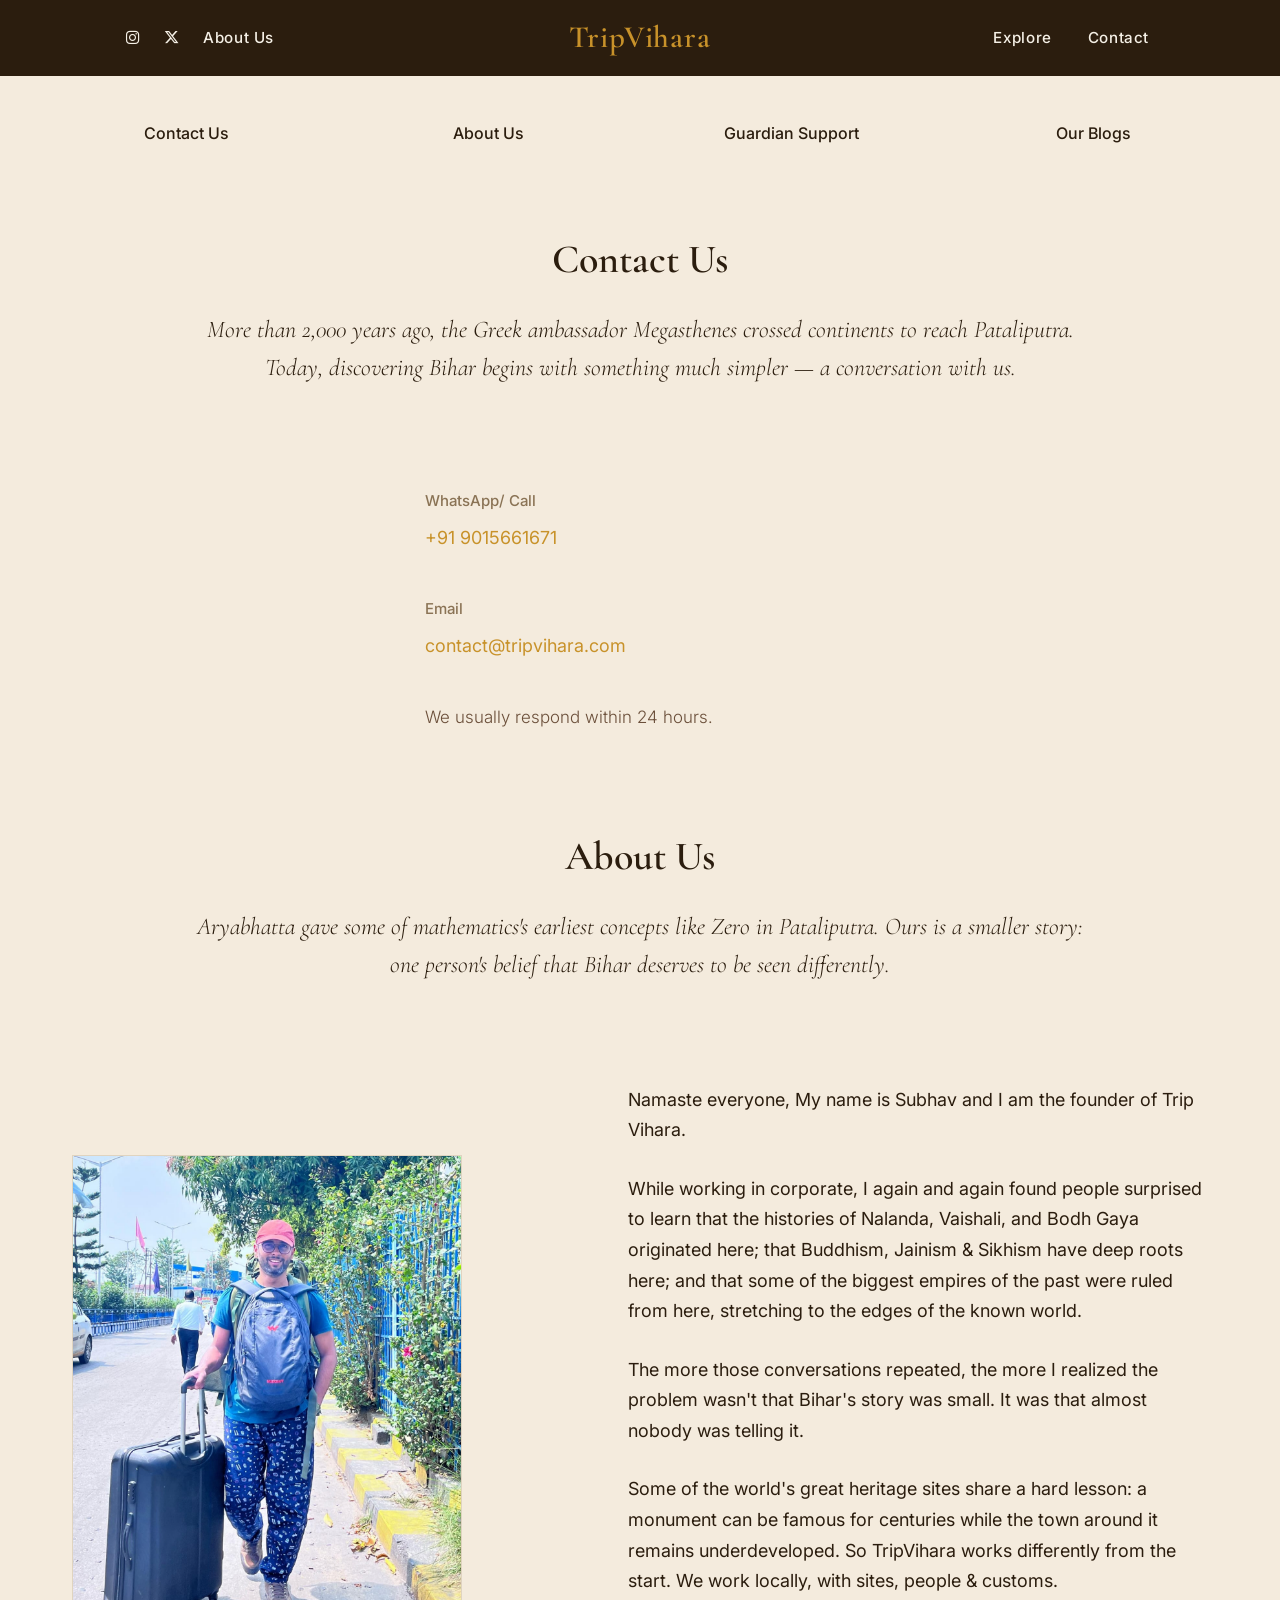
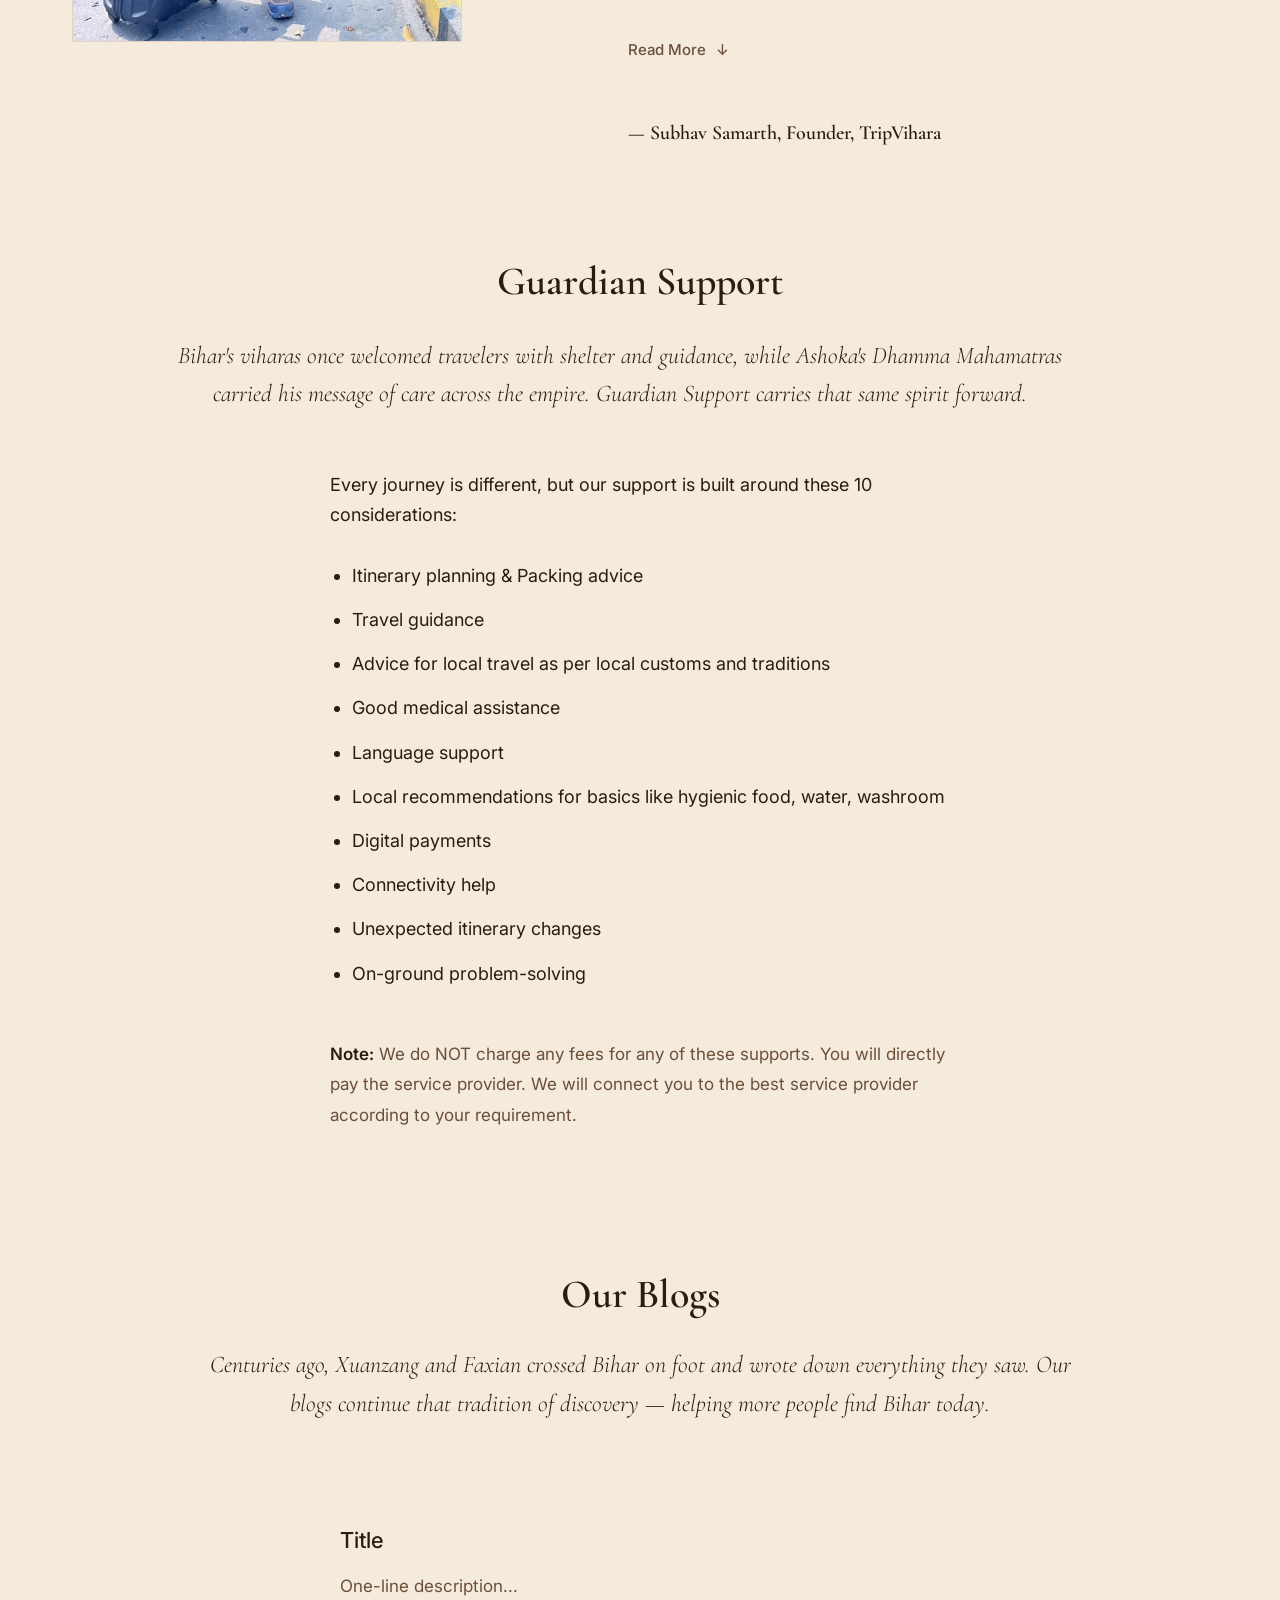
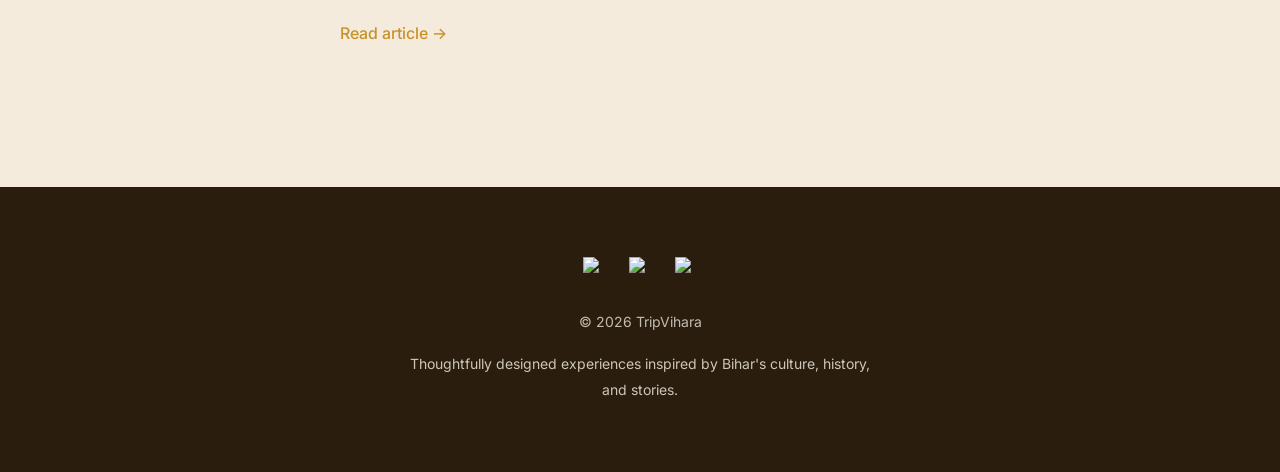
==== Contact.html @ ecce495e "Update Contact.html added read more button" ====
<!DOCTYPE html>
<html lang="en">

<head>
    <meta charset="UTF-8" />
    <meta name="viewport" content="width=device-width, initial-scale=1.0" />
    <title>TRIP_VIHARA</title>

    <!-- ===== FONTS ===== -->
    <link rel="preconnect" href="https://fonts.googleapis.com" />
    <link rel="preconnect" href="https://fonts.gstatic.com" crossorigin />
    <link
        href="https://fonts.googleapis.com/css2?family=Cormorant+Garamond:ital,wght@0,300;0,400;0,600;1,300;1,400&family=Jost:wght@300;400;500;600&display=swap"
        rel="stylesheet" />
    <link
        href="https://fonts.googleapis.com/css2?family=Cormorant+Garamond:ital,wght@0,300;0,400;0,600;1,300;1,400&family=Inter:wght@400;500&display=swap"
        rel="stylesheet" />
    <link rel="stylesheet" href="https://cdnjs.cloudflare.com/ajax/libs/font-awesome/6.5.1/css/all.min.css">
    <link rel="stylesheet" href="css/contact.css">
</head>

<body>

    <!-- =============================================
       NAVBAR
       ============================================= -->
    <nav class="navbar" role="navigation" aria-label="Main navigation">
        <div class="nav-left">
            <a href="https://www.instagram.com/tripvihara?utm_source=qr&stkn=NHJ6aTQzYW5tNmN5" aria-label="Instagram" class="nav-link icon-link">
                <i class="fa-brands fa-instagram"></i>
            </a>
            <a href="https://x.com/TripVihara" aria-label="X (Twitter)" class="nav-link icon-link">
                <i class="fa-brands fa-x-twitter"></i>
            </a>
            <a href="#about" class="nav-link">About Us</a>
        </div>
        <ul class="nav-links" id="navLinks">

            <li><a href="explore.html">Explore</a></li>

            <li><a href="Contact.html">Contact</a></li>

            <!-- Mobile only -->
            <li class="mobile-only">
                <a href="#about">About Us</a>
            </li>

            <li class="mobile-only">
                <a href="https://www.instagram.com/tripvihara?utm_source=qr&stkn=NHJ6aTQzYW5tNmN5" target="_blank">
                    <i class="fa-brands fa-instagram"></i>
                </a>
            </li>

            <li class="mobile-only">
                <a href="https://x.com/TripVihara" target="_blank">
                    <i class="fa-brands fa-x-twitter"></i>
                </a>
            </li>

        </ul>


        <a href="/" class="brand" aria-label="Home">

            <span class="brand-name">
                Trip<span>Vihara</span>
            </span>
        </a>


        


        <div class="hamburger" id="hamburger" aria-label="Toggle menu" role="button" tabindex="0">
            <span></span>
            <span></span>
            <span></span>
        </div>
    </nav>

    <!-- =============================================
     CONTACT SECTION
============================================= -->
    <section class="contact-navigation">

    <div class="contact-navigation-item">
        Contact Us
    </div>

    <div class="contact-navigation-item">
        About Us
    </div>

    <div class="contact-navigation-item">
        Guardian Support
    </div>

    <div class="contact-navigation-item">
        Our Blogs
    </div>

    </section>
    <section class="contact-section">

        <!-- Heading -->
        <div class="contact-header">
            
            <h1 class="contact-title">
                Contact Us
            </h1>

            <p class="contact-intro">
                More than 2,000 years ago, the Greek ambassador Megasthenes crossed continents to reach Pataliputra.
                Today, discovering Bihar begins with something much simpler — a conversation with us.
            </p>

        </div>

        <!-- Two Column Layout -->
        <div class="contact-container">

            <!-- Left Column -->
            <div class="contact-details">

                <p>
                    <span>WhatsApp/ Call</span>
                    <a href="https://wa.me/919015661671">
                        +91 9015661671
                    </a>
                </p>

                <p>
                    <span>Email</span>
                    <a href="mailto:contact@tripvihara.com">
                        contact@tripvihara.com
                    </a>
                </p>

                <p class="contact-response">
                    We usually respond within 24 hours.
                </p>

            </div>

            <!-- Right Column -->

        </div>

    </section>
    <section class="about-section" id="about">

        <!-- Header (same style as Contact Us) -->
        <div class="about-header">

            <h2 class="about-title">
                About Us
            </h2>

            <p class="about-intro">
                Aryabhatta gave some of mathematics's earliest concepts like Zero in
                Pataliputra. Ours is a smaller story: one person's belief that Bihar
                deserves to be seen differently.
            </p>

        </div>

        <!-- Two-column layout -->
        <div class="about-container">

            <!-- Left Column -->
            <div class="about-image">

                <img src="images/founder.jpeg" alt="Subhav Samarth, Founder of TripVihara">

            </div>

            <!-- Right Column -->
            <div class="about-content">

                <div class="about-note">
                    <div class="about-preview">
                        <p>
                            Namaste everyone, My name is Subhav and I am the founder of Trip Vihara.
                        </p>
    
                        <p>
                            While working in corporate, I again and again found people surprised to learn that the histories of Nalanda, Vaishali, and Bodh Gaya originated here; that Buddhism, 
                            Jainism & Sikhism have deep roots here; and that some of the biggest empires of the past were ruled from here, stretching to the edges of the known world.
                        </p>
    
                        <p>
                            The more those conversations repeated, the more I realized the problem wasn't that Bihar's story was small. It was that almost nobody was telling it.
                        </p>
    
                        <p>
                            Some of the world's great heritage sites share a hard lesson: a monument can be famous for centuries while the town around it remains underdeveloped. So TripVihara works 
                            differently from the start. We work locally, with sites, people & customs.
                        </p>
                     </div>
                    
                    <div class="about-more">
                        <p>
                            We believe tourism should leave Bihar better than it found
                            it — supporting local people whenever practical, respecting
                            the communities that welcome us, and helping visitors
                            understand Bihar rather than simply passing through it.
                        </p>
    
                        <p>
                            Bihar receives high number of tourists, especially from East
                            Asian nations. Our aim is to develop the tourism ecosystem
                            of Bihar in the best possible way, so that better memories
                            for visitors as well as locals are created here. Needless to
                            say, we thrive to provide best services possible.
                        </p>
    
                        <p>
                            We're still a young company, and we won't get everything
                            right from day one. But these principles will guide every
                            journey we design.
                        </p>
                    </div>

                    <button class="read-more-btn" id="readMoreBtn">
                        Read More <span>↓</span>
                    </button>

                </div>

                <p class="about-signature">
                    — Subhav Samarth, Founder, TripVihara
                </p>

            </div>

        </div>

    </section>
    <section class="guardian-section" id="guardian">

        <div class="guardian-container">

            <h2 class="guardian-title">
                Guardian Support
            </h2>

            <p class="guardian-intro">
                Bihar's viharas once welcomed travelers with shelter and guidance,
                while Ashoka's Dhamma Mahamatras carried his message of care across
                the empire. Guardian Support carries that same spirit forward.
            </p>

            <p class="guardian-subtitle">
                Every journey is different, but our support is built around these
                10 considerations:
            </p>

            <ul class="guardian-list">

                <li>Itinerary planning &amp; Packing advice</li>

                <li>Travel guidance</li>

                <li>Advice for local travel as per local customs and traditions</li>

                <li>Good medical assistance</li>

                <li>Language support</li>

                <li>Local recommendations for basics like hygienic food, water, washroom</li>

                <li>Digital payments</li>

                <li>Connectivity help</li>

                <li>Unexpected itinerary changes</li>

                <li>On-ground problem-solving</li>

            </ul>

            <p class="guardian-note">
                <strong>Note:</strong> We do NOT charge any fees for any of these
                supports. You will directly pay the service provider. We will
                connect you to the best service provider according to your
                requirement.
            </p>

        </div>

    </section>
    <section class="blogs-section">

        <div class="blogs-header">

            <h2 class="blogs-title">
                Our Blogs
            </h2>

            <p class="blogs-intro">
                Centuries ago, Xuanzang and Faxian crossed Bihar on foot and wrote down everything they saw. Our blogs
                continue that tradition of discovery — helping more people find Bihar today.
            </p>

        </div>

        <div class="blogs-container">

            <article class="blog-item">

                <h3 class="blog-heading">
                    Title
                </h3>

                <p class="blog-description">
                    One-line description...
                </p>

                <a href="#" class="blog-link">
                    Read article →
                </a>

            </article>

        </div>

    </section>
    <!-- =============================================
       FOOTER
       ============================================= -->
    <footer class="footer">

        <div class="footer-socials">

            <!-- Add only the social icons that are actually live -->
            <a href="https://www.instagram.com/tripvihara?utm_source=qr&stkn=NHJ6aTQzYW5tNmN5"><img src="instagram.svg" alt="Instagram"></a>

            <a href="#"><img src="youtube.svg" alt="YouTube"></a>

            <a href="#"><img src="facebook.svg" alt="Facebook"></a>

        </div>

        <p class="footer-copy">
            © 2026 TripVihara
        </p>

        <p class="footer-tagline">
            Thoughtfully designed experiences inspired by Bihar's culture,
            history, and stories.
        </p>

    </footer>


    <!-- =============================================
       JAVASCRIPT — Mobile nav toggle
       ============================================= -->
    <script src="js/contact.js"></script>
</body>

</html>
---- css/contact.css ----
:root {
    --black: #F4EBDD;
    --dark: #F4EBDD;
    --mid-dark: #1e1e1e;
    --warm-white: #f5f0ea;
    --cream: #ede8df;
    --gold: #c9a84c;
    --gold-light: #e0c070;
    --text-muted: #9a9a8a;
    --nav-height: 72px;

    --font-display: 'Cormorant Garamond', Georgia, serif;
    --font-body: 'Jost', sans-serif;
}

/* =============================================
       RESET & BASE
       ============================================= */
*,
*::before,
*::after {
    box-sizing: border-box;
    margin: 0;
    padding: 0;
}

html {
    scroll-behavior: smooth;
}

body {
    background: #F4EBDD;
    color: var(--warm-white);
    font-family: var(--font-body);
    font-weight: 300;
    line-height: 1.6;
    overflow-x: hidden;
}

img {
    display: block;
    width: 100%;
    object-fit: cover;
}

a {
    text-decoration: none;
    color: inherit;
}

/* =============================================
       NAVBAR
       ============================================= */
/* To change the brand name → edit the <span class="brand-name"> in HTML below */
.navbar {
    position: sticky;
    top: 0;

    right: 0;
    z-index: 1000;
    height: 76px;
    background: #2B1D0E;



    display: flex;
    align-items: center;
    justify-content: flex-end;
    padding: 0 48px;

}

/* ── Logo / Brand ─────────────────────────── */
.brand {
    position: absolute;

    left: 50%;
    top: 50%;

    transform: translate(-50%, -50%);

    display: flex;
    align-items: center;

    margin: 0;
    padding: 0;
}


/* ✏️  CHANGE WEBSITE NAME — edit text inside <span class="brand-name"> */
.brand-name {
    font-family: 'Cormorant Garamond', serif;
    font-size: 31px !important;
    font-weight: 600;
    letter-spacing: 0.03em;
    color: #C8922A;
}



/* ── Nav Links ────────────────────────────── */
.nav-links {
    list-style: none;
    display: flex;
    gap: 36px;
    position: absolute;
    right: 131px;
}

.nav-links a {
    font-family: Inter, sans-serif;
    font-size: 0.95rem;
    font-weight: 500;
    letter-spacing: 0.04em;

    color: #F5F0E6;
    position: relative;
    padding-bottom: 4px;
    transition: color 0.2s ease;
}

.nav-left {
    position: absolute;
    left: 126px;
    display: flex;
    align-items: center;
    gap: 24px;
}

.mobile-only {
    display: none;
}

.nav-left .nav-link {
    font-family: Inter, sans-serif;
    font-size: 0.95rem;
    font-weight: 500;
    letter-spacing: 0.04em;
    color: #F5F0E6;
    transition: color 0.2s ease;
}

.nav-left .nav-link:hover {
    color: #C8922A;
}



.nav-links a:hover,
.nav-links a.active {
    color: #C8922A;
}



/* ── Mobile hamburger ─────────────────────── */
.hamburger {
    display: none;
    flex-direction: column;
    gap: 5px;
    cursor: pointer;
    padding: 4px;
}

.hamburger span {
    display: block;
    width: 24px;
    height: 1.5px;
    background: #F5F0E6;
    transition: all 0.3s;
}

/* =========================================
   CONTACT SECTION
========================================= */
.contact-navigation {
    width: 100%;
    padding: 45px 50px 20px;

    display: grid;
    grid-template-columns: repeat(4, 1fr);
    gap: 30px;

    text-align: center;
}

.contact-navigation-item {
    font-family: Inter, sans-serif;
    font-size: 16px;
    font-weight: 500;
    color: #2B1D0E;
}

.contact-section {
    background: #F4EBDD;
    padding: 68px 0 140px;
}

.contact-header {
    max-width: 980px;
    margin: 0 auto 100px;
    padding: 0 40px;
    text-align: center;
}

.contact-title {

    font-family: "Cormorant Garamond", serif;

    font-size: 40px;

    font-weight: 600;

    color: #2B1D0E;

    margin-bottom: 28px;

    line-height: 1.2;
}

.contact-intro {

    font-family: "Cormorant Garamond", serif;

    font-style: italic;

    font-size: 24px;

    line-height: 1.6;

    color: #2B1D0E;

    max-width: 900px;

    margin: 0 auto;
}

.contact-container {
    width: 100%;
    max-width: 1280px;
    margin: 0 auto;
    padding: 0 72px;
    display: flex;
    justify-content: center;
    gap: 120px;
    align-items: start;
}

/* ---------- Label ---------- */

.contact-label {
    font-family: Inter, sans-serif;
    font-size: 13px;
    letter-spacing: .16em;
    text-transform: uppercase;
    color: #C8922A;
    margin-bottom: 26px;
}

/* ---------- Heading ---------- */

.contact-heading {

    font-family: "Cormorant Garamond", serif;

    font-size: 58px;

    line-height: 1.16;

    font-weight: 600;

    color: #2B1D0E;

    max-width: 820px;

    margin-bottom: 70px;
}

/* ---------- Contact Details ---------- */

.contact-details {

    max-width: 430px;
    width: 100%;


}

.contact-details p {

    font-family: Inter, sans-serif;

    font-size: 17px;

    line-height: 1.8;

    color: #6B4F3A;

    margin-bottom: 40px;
}

.contact-details a {

    font-family: Inter, sans-serif;

    font-size: 18px;

    font-weight: 400;

    color: #C8922A;

    text-decoration: none;

    transition: .25s;
}

.contact-details a:hover {

    opacity: .75;
}

.contact-details span {

    display: block;
    font-family: Inter, sans-serif;

    font-size: 15px;

    font-weight: 500;

    color: #8a7355;
    ;

    margin-bottom: 8px;
}

.contact-response {

    color: #8a7355;
    font-family: Inter, sans-serif;
    font-size: 14px;
    margin-top: 0;
}

/* ---------- Form ---------- */

.contact-form {

    width: 100%;

    display: flex;

    flex-direction: column;

    gap: 28px;
}

.contact-form label {

    display: block;

    margin-bottom: 10px;

    font-family: Inter, sans-serif;

    font-size: 15px;

    font-weight: 500;

    color: #8A7355;
}

.contact-form input {

    width: 100%;

    height: 56px;

    background: transparent;

    border: none;

    border-bottom: 1px solid #E0D4C0;

    padding: 16px 0;

    outline: none;

    border-radius: 0;

    font-family: Inter, sans-serif;

    font-size: 17px;

    font-weight: 400;

    color: #2B1D0E;

    transition: border-color .25s;
}

.contact-form textarea {

    width: 100%;

    min-height: 140px;

    background: transparent;

    border: none;

    border-bottom: 1px solid #E0D4C0;

    padding: 16px 0;

    resize: vertical;

    outline: none;

    border-radius: 0;

    font-family: Inter, sans-serif;

    font-size: 17px;

    font-weight: 400;

    color: #2B1D0E;

    transition: border-color .25s;
}

.contact-form input::placeholder,
.contact-form textarea::placeholder {

    color: #b3a08b;

}

.contact-form input:focus,
.contact-form textarea:focus {

    border-bottom-color: #C8922A;
    box-shadow: none;
}

/* ---------- Button ---------- */

.contact-form button {

    align-self: flex-start;

    margin-top: 20px;

    background: #C8922A;

    color: #F5F0E6;

    border: none;
    border-radius: 0;

    padding: 18px 52px;
    font-weight: 500;

    font-size: 17px;

    font-family: Inter, sans-serif;

    cursor: pointer;

    transition: background .25s ease;
}

.contact-form button:hover {

    background: #B8831F;
}

/* =============================================
   ABOUT SECTION
============================================= */

.about-section {
    background: #F4EBDD;
    padding: 0px 0 140px;
    margin-top: -81px;
}

.about-container {

    max-width: 1280px;

    margin: 0 auto;

    padding: 0 72px;

    display: flex;



    gap: 80px;

    align-items: flex-start;
}

/* ---------- Founder Image ---------- */

.about-image {

    width: 82% !important;
    transform: translateY(70px);
}

.about-header {

    max-width: 980px;

    margin: 0 auto 100px;

    padding: 0 40px;

    text-align: center;
}

.about-title {

    font-family: "Cormorant Garamond", serif;

    font-size: 40px;

    font-weight: 600;

    color: #2B1D0E;

    margin-bottom: 28px;

    line-height: 1.2;
}

.about-intro {

    font-family: "Cormorant Garamond", serif;

    font-style: italic;

    font-size: 24px;

    line-height: 1.6;

    color: #2B1D0E;

    max-width: 900px;

    margin: 0 auto;
}

.about-image img {

    width: 82%;

    aspect-ratio: 4/5;

    object-fit: cover;

    display: block;

    border: 1px solid #E0D4C0;
}

/* ---------- Content ---------- */

.about-content {

    width: 100%;
}

.about-more {
    display: none;
}

.about-more.show {
    display: block;
}

.read-more-btn {
    background: none;
    border: none;
    padding: 10px 0;
    margin-top: 5px;

    font-family: Inter, sans-serif;
    font-size: 15px;
    font-weight: 500;
    color: #6B4F3A;

    cursor: pointer;
}

.read-more-btn span {
    display: inline-block;
    margin-left: 6px;
    transition: transform 0.3s ease;
}

.read-more-btn.active span {
    transform: rotate(180deg);
}

/* Quote */

.about-quote {

    font-family: "Cormorant Garamond", serif;

    font-style: italic;

    font-size: 24px;

    line-height: 1.6;

    color: #2B1D0E;

    margin-bottom: 48px;

    max-width: 760px;
}

/* Body */

.about-note {

    font-family: Inter, sans-serif;

    font-size: 18px;

    font-weight: 400;

    line-height: 1.7;

    color: #2B1D0E;

    max-width: 680px;

    margin-bottom: 48px;
}

.about-note p {

    margin-bottom: 28px;
}

/* Signature */

.about-signature {

    font-family: "Cormorant Garamond", serif;

    font-size: 20px;

    font-weight: 600;

    color: #2B1D0E;
}

/* =============================================
   GUARDIAN SUPPORT
============================================= */

.guardian-section {

    background: #F4EBDD;

    padding: 45px 0 140px;
    margin-top: -77px;
}

.guardian-container {

    max-width: 680px;

    margin: 0 auto;

    padding: 0 40px;
}

/* Heading */

.guardian-title {

    font-family: "Cormorant Garamond", serif;

    font-size: 40px;

    font-weight: 600;

    line-height: 1.2;

    color: #2B1D0E;

    text-align: center;

    margin-bottom: 32px;
}

/* Intro Quote */

.guardian-intro {

    font-family: "Cormorant Garamond", serif;

    font-style: italic;

    font-size: 24px;

    line-height: 1.6;

    color: #2B1D0E;

    text-align: center;

    margin-bottom: 56px;
    max-width: 900px;
    width: calc(100% + 320px);
    margin-left: -160px;
}

/* Intro to List */

.guardian-subtitle {

    font-family: Inter, sans-serif;

    font-size: 18px;

    font-weight: 400;

    line-height: 1.7;

    color: #2B1D0E;

    margin-bottom: 28px;
}

/* Bullet List */

.guardian-list {

    padding-left: 22px;

    margin-bottom: 48px;
}

.guardian-list li {

    font-family: Inter, sans-serif;

    font-size: 18px;

    font-weight: 400;

    line-height: 1.9;

    color: #2B1D0E;

    margin-bottom: 10px;
}

/* Note */

.guardian-note {

    font-family: Inter, sans-serif;

    font-size: 17px;

    font-weight: 400;

    line-height: 1.8;

    color: #6B4F3A;
}

.guardian-note strong {

    color: #2B1D0E;

    font-weight: 600;
}

/* =============================================
       HERO SECTION
       ============================================= */
/* ── HERO SLIDESHOW ─────────────────────── */

/* Full-screen wrapper */
.hero {
    position: relative;
    width: 100%;
    height: 100vh;
    min-height: 600px;
    overflow: hidden;
}

/* Each slide stacks and fades */
/* ✏️ TO CHANGE A SLIDE IMAGE → update style="background-image:url()" on .slide-bg in HTML */
.slide {
    position: absolute;
    inset: 0;
    opacity: 1;
}

.slide.active {
    opacity: 1;
    pointer-events: auto;
}

/* Background image layer with cinematic zoom */
.slide-bg {
    position: absolute;
    inset: 0;
    background-size: cover;
    background-position: center 40%;
    transform: scale(1);
    transition: transform 6s ease-out;
}

.slide.active .slide-bg {
    transform: scale(1);
}

/* Same two overlays as original .hero::before / .hero::after */
.slide-overlay-r {
    display: none;
}

.slide-overlay-b {
    display: none;
}

/* Content block — same position & size as original .hero-content */
.slide-content {
    position: absolute;


    top: 7%;
    left: 72px;

    bottom: auto;

    max-width: 700px;

    padding: 0;

    z-index: 3;
    opacity: 0;
    transform: translateY(20px);
    transition: opacity 0.8s ease 0.5s, transform 0.8s ease 0.5s;
}

.slide.active .slide-content {
    opacity: 1;
    transform: translateY(0);
}

/* ✏️ TO CHANGE EYEBROW → edit <p class="slide-eyebrow"> in each slide */
.slide-eyebrow {
    font-family: var(--font-body);
    font-size: 0.72rem;
    font-weight: 500;
    letter-spacing: 0.25em;
    text-transform: uppercase;
    color: var(--gold);
    margin-bottom: 14px;
}


/* ✏️ TO CHANGE TITLE → edit <h1 class="slide-title"> in each slide */
.slide-title {
    font-family: var(--font-display);
    font-size: clamp(3.5rem, 7vw, 6rem);
    font-weight: 300;
    line-height: 1.0;
    letter-spacing: 0.01em;
    color: var(--warm-white);
    margin-bottom: 20px;
}

/* ✏️ TO CHANGE DESCRIPTION → edit <p class="slide-desc"> in each slide */
.slide-desc {
    font-size: 0.98rem;
    font-weight: 300;
    line-height: 1.75;
    color: rgba(245, 240, 234, 0.82);
    max-width: 460px;
    margin-bottom: 36px;
}

.hero-quote {
    margin-bottom: 25px;
    max-width: 520px;
    position: relative;

}



.quote-text {
    font-family: var(--font-display);
    font-size: clamp(2rem, 4vw, 3.2rem);
    font-weight: 400;
    line-height: 1;
    color: #F5EFE6;
    margin: 0;
    position: relative;
    top: -50px;
    margin-left: 40px;
}

.quote-highlight {
    color: var(--gold);
}


.dropdown {
    display: none;
}

.claim-section {
    background: #F4EBDD;
    padding-top: 120px;
    padding: 120px 24px 90px;
}

.claim-container {
    max-width: 700px;
    margin: 0 auto;
}

.claim-text {
    font-family: "Cormorant Garamond", serif;
    font-weight: 600;
    animation: fadeUp .8s ease;

    font-size: 38px;

    line-height: 1.35;

    letter-spacing: 0.01em;

    color: #2B1D0E;
}

.story-section {

    background: #F4EBDD;

    padding: 120px 0;

}

.story-heading {

    text-align: center;

    margin-bottom: 100px;

}

.story-heading span {

    font-family: "Cormorant Garamond", serif;

    font-size: 22px;
    letter-spacing: 0.08em;
    text-transform: uppercase;

    font-weight: 600;

    color: #2B1D0E;

}

.story-row {

    max-width: 1280px;

    margin: 0 auto 100px;

    display: flex;

    align-items: center;

    gap: 80px;

    padding: 0 64px;

}

.story-left .story-image {

    flex: 1.85;

}

.story-left .story-content {

    flex: 1;

}

.story-right .story-content {

    flex: 1.5;

}

.story-right .story-image {

    flex: 1;

}

.story-right-large .story-content {

    flex: 2.3;

}

.story-right-large .story-image {

    flex: 1;

}

.story-image img {

    width: 100%;

    aspect-ratio: 4/5;

    object-fit: cover;

    display: block;

}

.story-content h2 {

    font-family: "Cormorant Garamond", serif;

    font-size: 30px;

    font-weight: 600;

    color: #2B1D0E;

    line-height: 1.2;

    margin-bottom: 24px;

}

.story-content p {

    font-family: Inter, sans-serif;

    font-size: 16px;

    font-weight: 400;

    line-height: 1.8;

    color: #6B4F3A;

}

.story-ending {

    text-align: center;

    max-width: 760px;

    margin: 120px auto 0;

    padding: 0 24px;

}

.story-ending h2 {

    font-family: "Cormorant Garamond", serif;

    font-size: 42px;

    font-weight: 600;

    color: #2B1D0E;

    line-height: 1.3;

}



.guardian-container {

    max-width: 700px;

    margin: 0 auto;

}

.guardian-label {

    font-family: Inter, sans-serif;

    font-size: 13px;

    font-weight: 500;

    letter-spacing: 0.14em;

    text-transform: uppercase;

    color: #C8922A;

    margin-bottom: 28px;

}

.guardian-text {

    font-family: Inter, sans-serif;

    font-size: 18px;

    font-weight: 400;

    line-height: 1.7;

    color: #2B1D0E;

    margin-bottom: 28px;

}

.guardian-link {

    display: inline-block;

    font-family: Inter, sans-serif;

    font-size: 15px;

    font-weight: 500;

    color: #C8922A;

    text-decoration: none;

    transition: opacity .25s ease;

}

.guardian-link:hover {

    opacity: .75;

}

/* =============================================
   BLOGS SECTION
============================================= */

.blogs-section {

    background: #F4EBDD;

    padding: 0px 0 140px;
}

/* Header */

.blogs-header {

    max-width: 980px;

    margin: 0 auto 100px;

    padding: 0 40px;

    text-align: center;
}

.blogs-title {

    font-family: "Cormorant Garamond", serif;

    font-size: 40px;

    font-weight: 600;

    line-height: 1.2;

    color: #2B1D0E;

    margin-bottom: 28px;
}

.blogs-intro {

    font-family: "Cormorant Garamond", serif;

    font-style: italic;

    font-size: 24px;

    line-height: 1.6;

    color: #2B1D0E;

    max-width: 900px;

    margin: 0 auto;
}

/* Blog List */

.blogs-container {

    max-width: 680px;

    margin: 0 auto;

    padding: 0 40px;
}

.blog-item {

    padding: 0 0 42px;

    margin-bottom: 42px;

    border-bottom: 1px solid #E0D4C0;
}

.blog-item:last-child {

    margin-bottom: 0;

    border-bottom: none;

    padding-bottom: 0;
}

/* Title */

.blog-heading {

    font-family: Inter, sans-serif;

    font-size: 22px;

    font-weight: 500;

    color: #2B1D0E;

    margin-bottom: 14px;
}

/* Description */

.blog-description {

    font-family: Inter, sans-serif;

    font-size: 17px;

    font-weight: 400;

    line-height: 1.7;

    color: #6B4F3A;

    margin-bottom: 20px;
}

/* Link */

.blog-link {

    font-family: Inter, sans-serif;

    font-size: 16px;

    font-weight: 500;

    color: #C8922A;

    text-decoration: none;

    transition: opacity .25s ease;
}

.blog-link:hover {

    opacity: .75;
}

.heritage-section {

    background: #F4EBDD;

    padding: 120px 64px;

}

.heritage-header {

    max-width: 760px;

    margin: 0 auto 90px;

    text-align: center;

}

.heritage-chapter {

    display: inline-block;

    font-family: "Cormorant Garamond", serif;

    font-size: 22px;

    font-weight: 600;

    letter-spacing: .08em;

    text-transform: uppercase;

    color: #2B1D0E;

    margin-bottom: 28px;

}

.heritage-intro {

    font-family: Inter, sans-serif;

    font-size: 22px;

    font-weight: 400;

    line-height: 1.7;

    color: #2B1D0E;

}

.heritage-grid {

    display: grid;

    grid-template-columns: repeat(2, 1fr);

    gap: 72px 56px;

    max-width: 1280px;

    margin: 0 auto;

}

.heritage-card {

    display: block;

    text-decoration: none;

    color: inherit;

}

.heritage-card img {

    width: 100%;

    aspect-ratio: 4/3;

    object-fit: cover;

    border: 1px solid #E0D4C0;

    display: block;

    transition: transform .35s ease;

}

.heritage-card:hover img {

    transform: scale(1.02);

}

.heritage-content {

    margin-top: 24px;

}

.heritage-content h3 {

    font-family: "Cormorant Garamond", serif;

    font-size: 30px;

    font-weight: 600;

    color: #2B1D0E;

    margin-bottom: 14px;

    line-height: 1.2;

}

.heritage-content p {

    font-family: Inter, sans-serif;

    font-size: 16px;

    font-weight: 400;

    line-height: 1.8;

    color: #6B4F3A;

}

.final-cta {

    background: #F4EBDD;

    padding: 130px 24px;

    display: flex;

    justify-content: center;

    align-items: center;

}

.final-cta-btn {

    display: inline-flex;

    justify-content: center;

    align-items: center;

    background: #C8922A;

    color: #F5F0E6;

    text-decoration: none;

    font-family: Inter, sans-serif;

    font-size: 17px;

    font-weight: 500;

    padding: 19px 48px;

    transition:
        background .25s ease,
        transform .25s ease;

}

.final-cta-btn:hover {

    background: #B8831F;

    transform: translateY(-1px);

}

.footer {

    background: #2B1D0E;

    padding: 70px 24px;

    text-align: center;

}

.footer-socials {

    display: flex;

    justify-content: center;

    align-items: center;

    gap: 24px;

    margin-bottom: 32px;

}

.footer-socials img {

    width: 22px;

    height: 22px;

    transition: opacity .25s ease;

}

.footer-socials a:hover img {

    opacity: .75;

}

.footer-copy {

    font-family: Inter, sans-serif;

    font-size: 14px;

    font-weight: 400;

    color: rgba(245, 240, 230, .75);

    margin-bottom: 18px;

}

.footer-tagline {

    max-width: 460px;

    margin: 0 auto;

    font-family: Inter, sans-serif;

    font-size: 14px;

    font-weight: 400;

    line-height: 1.8;

    color: rgba(245, 240, 230, .80);

}



/* Prev / Next arrows */
.slide-arrow {
    position: absolute;
    top: 50%;
    transform: translateY(-50%);
    z-index: 10;
    width: 48px;
    height: 48px;
    border: 1px solid rgba(201, 168, 76, 0.35);
    background: rgba(13, 13, 13, 0.5);
    backdrop-filter: blur(6px);
    color: var(--warm-white);
    font-size: 1.1rem;
    display: flex;
    align-items: center;
    justify-content: center;
    cursor: pointer;
    transition: background 0.3s, border-color 0.3s, color 0.3s;
    user-select: none;
}

.slide-arrow:hover {
    background: var(--gold);
    border-color: var(--gold);
    color: var(--black);
}

.slide-arrow.prev {
    left: 3vw;
}

.slide-arrow.next {
    right: 3vw;
}

/* Navigation dots */
.slide-dots {
    position: absolute;
    bottom: 28px;
    left: 50%;
    transform: translateX(-50%);
    z-index: 10;
    display: flex;
    align-items: center;
    gap: 10px;
}

.slide-dot {
    width: 28px;
    height: 2px;
    background: rgba(245, 240, 234, 0.3);
    cursor: pointer;
    transition: background 0.3s, width 0.3s;
    border: none;
    padding: 0;
}

.slide-dot.active {
    background: var(--gold);
    width: 44px;
}

.hero-heading {
    font-family: "Cormorant Garamond", serif;
    font-weight: 600;
    font-size: 68px;
    line-height: 1.12;
    letter-spacing: 0.03em;
    color: #F5F0E6;
    text-align: left;
}

.hero-heading span {
    color: #C8922A;
}

/* Mobile adjustments */
@media (max-width: 768px) {
    .hero {
        height: 85vh;
        /* Changes it from 100% height to 65% height */
        min-height: 650px;
    }

    .nav-links {
        padding: 20px 28px;
        gap: 0;
    }

    .nav-links>a {
        padding: 14px 0;
        margin: 0;
        line-height: 1.3;
    }

    .mobile-socials {
        margin-top: 12px;
        gap: 18px;
    }

    .mobile-socials a {
        padding: 6px 0;
        margin: 0;
        line-height: 1;
    }

    .contact-section {
        padding: 80px 24px;
    }

    .contact-header {
        margin: 0 auto 60px;
        padding: 0;
    }

    .contact-links {
        width: 100%;
        padding: 0;
        margin: 0 auto 45px;
        display: grid;
        grid-template-columns: repeat(4, 1fr);
        gap: 0;
        text-align: center;
    }

    .contact-link-item {
        width: 100%;
        text-align: center;
        font-size: 16px;
    }

    .contact-title {
        font-size: 28px;
        margin-bottom: 20px;
    }

    .contact-intro {
        font-size: 19px;
        line-height: 1.6;
        max-width: 100%;
    }

    .contact-container {

        grid-template-columns: 1fr;

        gap: 56px;

        padding: 0;
    }

    .contact-details {

        max-width: 100%;
    }

    .contact-details p {

        margin-bottom: 28px;
    }

    .contact-details span {

        font-size: 14px;
    }

    .contact-details a {

        font-size: 17px;
    }

    .contact-response {

        font-size: 14px;
    }

    .contact-form {

        width: 100%;

        gap: 24px;
    }

    .contact-form label {

        font-size: 14px;

        margin-bottom: 8px;
    }

    .contact-form input {

        height: 54px;

        font-size: 17px;

        padding: 16px 0;
    }

    .contact-form textarea {

        min-height: 140px;

        font-size: 17px;

        padding: 16px 0;
    }

    .contact-form button {

        width: 100%;

        justify-content: center;

        padding: 18px 24px;

        font-size: 16px;
    }

    .about-section {
        padding: 80px 24px;
    }

    .about-container {


        display: flex;

        flex-direction: column;

        gap: 40px;

        align-items: center;

        padding: 0;
    }

    .about-image {
        justify-self: center;

        width: 100%;

        max-width: 420px;

        margin: 0 auto;
        transform: translateY(-20px);
    }

    .about-image img {

        width: 100%;

        aspect-ratio: 4/5;

        object-fit: cover;
    }

    .about-content {

        width: 100%;
        max-width: 680px;
    }

    .about-quote {

        font-size: 19px;

        line-height: 1.6;

        margin-bottom: 32px;

        max-width: 100%;
    }

    .about-note {

        font-size: 17px;

        line-height: 1.7;

        max-width: 100%;

        margin-bottom: 32px;
    }

    .about-note p {

        margin-bottom: 24px;
    }

    .about-signature {

        font-size: 18px;

        line-height: 1.4;
    }

    .guardian-section {

        padding: 80px 24px;
    }

    .guardian-container {

        max-width: 100%;

        padding: 0;
    }

    .guardian-title {

        font-size: 28px;

        margin-bottom: 20px;

        line-height: 1.2;

        text-align: center;
    }

    .guardian-intro {

        font-size: 19px;
        width: 100%;
        margin-left: 0;
        left: 0;
        transform: none;

        line-height: 1.6;

        margin-bottom: 40px;

        max-width: 100%;

        text-align: center;
    }

    .guardian-subtitle {

        font-size: 17px;

        line-height: 1.7;

        margin-bottom: 24px;
    }

    .guardian-list {

        padding-left: 22px;

        margin-bottom: 36px;
    }

    .guardian-list li {

        font-size: 17px;

        line-height: 1.8;

        margin-bottom: 12px;
    }

    .guardian-note {

        font-size: 16px;

        line-height: 1.7;
    }

    .blogs-section {

        padding: 80px 24px;
    }

    .blogs-header {

        margin: 0 auto 60px;

        padding: 0;
    }

    .blogs-title {

        font-size: 28px;

        margin-bottom: 20px;

        line-height: 1.2;

        text-align: center;
    }

    .blogs-intro {

        font-size: 19px;

        line-height: 1.6;

        max-width: 100%;

        text-align: center;
    }

    .blogs-container {

        max-width: 100%;

        padding: 0;
    }

    .blog-item {

        padding-bottom: 32px;

        margin-bottom: 32px;
    }

    .blog-heading {

        font-size: 20px;

        margin-bottom: 12px;
    }

    .blog-description {

        font-size: 16px;

        line-height: 1.7;

        margin-bottom: 18px;
    }

    .blog-link {

        font-size: 15px;
    }


    /* Reposition the hero background image ONLY on mobile */
    .slide-bg {
        background-size: cover;
        background-position: center 38%;
    }

    .slide-title {
        font-size: clamp(2.8rem, 12vw, 4rem);
    }

    .slide-desc {
        font-size: 0.93rem;
    }

    .slide-arrow {
        width: 36px;
        height: 36px;
        font-size: 0.9rem;
    }

    .slide-arrow.prev {
        left: 12px;
    }

    .slide-arrow.next {
        right: 12px;
    }

    .hero-quote {
        position: relative;
        max-width: 340px;
        margin-bottom: 15px;

    }

    .hero-heading {
        font-family: 'Cormorant Garamond', serif;
        font-weight: 600;
        font-size: 38px;

        line-height: 1.12;
        letter-spacing: 0.03em;

        color: #F5F0E6;

        text-align: left;
        max-width: 85%;
    }

    .hero-heading span {
        color: #C8922A;
    }






    .quote-text {
        font-size: 2rem !important;
        line-height: 1.05 !important;
        margin-left: 22px;
        top: -10px;
    }


    .navbar {
        height: 64px;
        padding: 0 24px;
    }

    .brand {
        position: absolute;
        left: 50%;
        top: 50%;
        transform: translate(-50%, -50%);
    }

    .hamburger {
        display: flex;
        position: absolute;
        right: 20px;
        z-index: 1001;
    }

    .nav-links {
        display: none;
    }

    /* Mobile Menu Fullscreen Drawer */
    .nav-links.open {
        display: flex;
        flex-direction: column;
        position: fixed;
        top: 64px;
        left: 0;
        right: 0;
        bottom: auto;
        background: #2B1D0E;
        padding: 48px 32px;
        gap: 36px;
        z-index: 999;
    }

    .nav-links.open li {
        width: 100%;
    }

    .nav-links.open a {
        font-size: 1rem;
        font-weight: 500;
        color: #F5F0E6;
    }

    /* Fix social icons stacking vertically: forces horizontal row layout */
    .nav-links.open .social-icons,
    .nav-links.open .mobile-socials {
        display: flex;
        flex-direction: row;
        align-items: center;
        gap: 20px;
        margin-top: 12px;
        /* Alignment to bottom of drawer */
        padding-top: 24px;
    }
}


.claim-section {
    padding: 80px 24px 70px;
}

.claim-container {
    max-width: 100%;
}

.claim-text {
    font-size: 26px;
    line-height: 1.4;
}

.story-section {
    padding: 80px 0;
}

.story-heading {
    margin-bottom: 64px;
}

.story-heading span {
    font-size: 22px;
}



/* =============================================
       DESTINATIONS / BLOG CARDS SECTION
       ============================================= */
.destinations-section {
    background: var(--dark);
    padding-top: 0;
}

/* ── Section header ─────────────────────── */
.section-header {
    display: flex;
    flex-direction: column;
    align-items: center;
    justify-content: center;
    text-align: center;
    margin-bottom: 60px;
    width: 100%;
}

.section-label {
    font-size: 0.72rem;
    font-weight: 500;
    letter-spacing: 0.25em;
    text-transform: uppercase;
    color: var(--gold);
    margin-bottom: 10px;
}

.section-title {
    font-family: var(--font-display);
    font-size: clamp(2rem, 4vw, 3.2rem);
    font-weight: 300;
    color: var(--warm-white);
    line-height: 1.15;
}

.heritage-essay {
    max-width: 950px;
    margin: 0 auto 70px;
    text-align: center;
}

.brand-name {
    font-size: 20px;
}

.heritage-essay p {
    font-size: 1.25rem;
    line-height: 2;
    font-style: italic;
    color: #2B1D0E;
    margin-bottom: 24px;
}

.image-row {
    display: flex;
    justify-content: center;
    gap: 20px;
    /* Adjusts the spacing between the two images */
    margin: 35px auto;
    /* Spacing above and below the image block */
    width: 100%;
    max-width: 900px;
    /* Matches your content's maximum reading width */
}

.image-row img {
    flex: 1;
    /* Forces both images to take up equal width */
    width: 50%;
    max-height: 400px;
    /* Maintains the original aspect ratio */
    object-fit: cover;
    /* Crops neatly if the two images have different heights */
    border-radius: 4px;
    /* Optional: soft rounded corners */
}

.heritage-essay blockquote {
    margin-top: 40px;
    padding: 0;
    border-left: none;
    font-weight: 700;
    font-family: var(--font-display);
    font-size: 2.5rem;
    font-style: italic;
    color: var(--gold);
    line-height: 1.3;
}


.section-subtitle {
    font-family: var(--font-display);
    font-size: 2rem;
    font-weight: 300;
    color: var(--warm-white);
    line-height: 1.1;
    margin-top: 8px;
}

.section-title em {
    font-style: italic;
    color: var(--gold);
}

/* ── Cards grid ─────────────────────────── */
/* ✏️  TO ADD MORE CARDS — duplicate the <article class="dest-card"> block in HTML */
.cards-grid {
    display: grid;
    grid-template-columns: repeat(4, 1fr);
    /* 4 equal columns */
    gap: 20px;
}

@media (max-width: 1100px) {
    .cards-grid {
        grid-template-columns: repeat(2, 1fr);
    }
}

@media (max-width: 560px) {
    .cards-grid {
        grid-template-columns: 1fr;
    }
}

/* ── Individual card ─────────────────────── */
.dest-card {
    position: relative;
    border-radius: 2px;
    overflow: hidden;
    background: var(--mid-dark);
    cursor: pointer;
    transition: transform 0.45s cubic-bezier(0.25, 0.46, 0.45, 0.94);
}

.dest-card:hover {
    transform: translateY(-6px);
}

/* ✏️  CHANGE CARD IMAGE — set background-image on .card-image */
.card-image {
    height: 340px;
    /* reduced from 420px to suit 4-column layout */
    background-size: cover;
    background-position: center;
    position: relative;
    overflow: hidden;
    transition: transform 0.6s ease;
}

.dest-card:hover .card-image {
    transform: scale(1.04);
}

/* Gradient overlay on card image */
.card-image::after {
    content: '';
    position: absolute;
    inset: 0;
    background: linear-gradient(to top,
            rgba(13, 13, 13, 0.95) 0%,
            rgba(13, 13, 13, 0.3) 55%,
            transparent 100%);
}

/* Gold top-border accent */
.dest-card::before {
    content: '';
    position: absolute;
    top: 0;
    left: 0;
    right: 0;
    height: 2px;
    background: var(--gold);
    transform: scaleX(0);
    transform-origin: left;
    transition: transform 0.45s ease;
    z-index: 3;
}

.dest-card:hover::before {
    transform: scaleX(1);
}

/* Card text content */
.card-body {
    position: absolute;
    bottom: 0;
    left: 0;
    right: 0;
    padding: 28px 28px 32px;
    z-index: 2;
}

/* ✏️  CHANGE CARD REGION LABEL — edit <span class="card-region"> */
.card-region {
    display: inline-block;
    font-size: 0.65rem;
    font-weight: 500;
    letter-spacing: 0.22em;
    text-transform: uppercase;
    color: var(--gold);
    margin-bottom: 8px;
}

/* ✏️  CHANGE CARD DESTINATION NAME — edit <h3 class="card-title"> */
.card-title {
    font-family: var(--font-display);
    font-size: 1.7rem;
    font-weight: 400;
    color: var(--warm-white);
    line-height: 1.15;
    margin-bottom: 10px;
}

/* ✏️  CHANGE CARD DESCRIPTION — edit <p class="card-desc"> */
.card-desc {
    font-size: 0.87rem;
    font-weight: 300;
    color: rgba(245, 240, 234, 0.72);
    line-height: 1.65;
    margin-bottom: 22px;
    max-width: 340px;
}

/* ── Read Blog button ───────────────────── */
/* ✏️  CHANGE BLOG LINK — set href on <a class="btn-blog"> */
.btn-blog {
    display: inline-flex;
    align-items: center;
    gap: 8px;
    font-size: 0.73rem;
    font-weight: 500;
    letter-spacing: 0.18em;
    text-transform: uppercase;
    color: var(--gold);
    border-bottom: 1px solid rgba(201, 168, 76, 0.35);
    padding-bottom: 3px;
    transition: color 0.3s, border-color 0.3s, gap 0.3s;
}

.btn-blog:hover {
    color: var(--gold-light);
    border-color: var(--gold-light);
    gap: 14px;
}

/* =============================================
       FOOTER
       ============================================= */
/* =============================================
   PREMIUM FOOTER
   ============================================= */


@media(max-width:900px) {

    .premium-footer {
        flex-direction: column;
        gap: 60px;
    }



}

/* =============================================
       KEYFRAME ANIMATIONS
       ============================================= */
@keyframes fadeUp {
    from {
        opacity: 0;
        transform: translateY(24px);
    }

    to {
        opacity: 1;
        transform: translateY(0);
    }
}

@keyframes scrollPulse {

    0%,
    100% {
        opacity: 0.4;
        transform: scaleY(1);
    }

    50% {
        opacity: 1;
        transform: scaleY(1.15);
    }
}

/* =============================================
       RESPONSIVE — MOBILE
       ============================================= */
@media (max-width: 768px) {
    .nav-left {
        display: none !important;
    }

    .nav-links {
        display: none;
    }


    .navbar {
        height: 64px;
    }

    .mobile-only {
        display: block;
    }


    .mobile-only {
        display: block;
    }

    .hamburger {
        display: flex;
        position: absolute;
        right: 5vw;
    }

    .brand-name {
        font-size: 1.8rem;
    }

    .hero-title {
        font-size: clamp(2.8rem, 12vw, 4rem);
    }

    .hero-desc {
        font-size: 0.93rem;
    }

    .section-header {
        flex-direction: column;
        align-items: flex-start;
    }

    .image-row {
        flex-direction: column;
        /* Stacks the images vertically on smaller screens */
        gap: 15px;
    }

    .image-row img {
        width: 100%;
        /* Allows images to take full width on mobile */
    }

    /* ===== Story Section Mobile ===== */

    .story-section {
        padding: 80px 0;
    }

    .story-heading {
        margin-bottom: 64px;
    }

    .story-heading span {
        font-size: 22px;
    }

    .story-row {
        flex-direction: column;
        gap: 32px;
        margin-bottom: 60px;
        padding: 0 24px;
    }

    .story-left .story-image,
    .story-left .story-content,
    .story-right .story-image,
    .story-right .story-content,
    .story-right-large .story-image,
    .story-right-large .story-content {
        flex: unset;
        width: 100%;
    }

    .story-image img {
        width: 100%;
        aspect-ratio: 4/5;
        object-fit: cover;
    }

    .story-content h2 {
        font-size: 23px;
        line-height: 1.25;
        margin-bottom: 18px;
    }

    .story-content p {
        font-size: 16px;
        line-height: 1.75;
    }

    .story-ending {
        margin-top: 80px;
        padding: 0 24px;
    }

    .story-ending h2 {
        font-size: 28px;
        line-height: 1.3;
    }


    footer {
        flex-direction: column;
        text-align: center;
    }

    /* BODH GAYA TITLE */
    .slide-title {
        font-size: 3rem !important;
        margin-top: 80px;
    }

    .slide-desc {
        margin-top: 12px;
    }

    /* MOVE CONTENT SLIGHTLY UP */
    .slide-content {
        left: 24px;
        right: 24px;
        max-width: 85%;
        padding: 0;
    }

    /* ===== Guardian Support (Mobile) ===== */

    .guardian-section {

        padding: 80px 24px;

    }

    .guardian-container {

        max-width: 100%;

    }

    .guardian-label {

        font-size: 12px;

        letter-spacing: 0.13em;

        margin-bottom: 20px;

    }

    .guardian-text {

        font-size: 16px;

        line-height: 1.7;

        margin-bottom: 20px;

    }

    .guardian-link {

        font-size: 14px;

    }

    /* ===== Heritage Cards (Mobile) ===== */

    .heritage-section {

        padding: 80px 24px;

    }

    .heritage-header {

        max-width: 100%;

        margin: 0 0 64px;

        text-align: left;

    }

    .heritage-chapter {

        font-size: 22px;

        margin-bottom: 20px;

    }

    .heritage-intro {

        font-size: 18px;

        line-height: 1.7;

    }

    .heritage-grid {

        grid-template-columns: 1fr;

        gap: 56px;

    }

    .heritage-card {

        width: 100%;

    }

    .heritage-card img {

        width: 100%;

        aspect-ratio: 4/3;

        object-fit: cover;

    }

    .heritage-content {

        margin-top: 20px;

    }

    .heritage-content h3 {

        font-size: 24px;

        line-height: 1.25;

        margin-bottom: 14px;

    }

    .heritage-content p {

        font-size: 16px;

        line-height: 1.75;

    }

    /* ===== Final CTA (Mobile) ===== */

    .final-cta {

        padding: 80px 24px;

    }

    .final-cta-btn {

        width: 100%;

        max-width: 340px;

        justify-content: center;

        padding: 18px 24px;

        font-size: 16px;

        text-align: center;

    }

    /* ===== Footer (Mobile) ===== */

    .footer {

        padding: 60px 24px;

    }

    .footer-socials {

        gap: 20px;

        margin-bottom: 24px;

    }

    .footer-socials img {

        width: 20px;

        height: 20px;

    }

    .footer-copy {

        font-size: 13px;

        margin-bottom: 14px;

    }

    .footer-tagline {

        max-width: 320px;

        font-size: 14px;

        line-height: 1.7;

    }



}




.travel-options-section {
    background: var(--dark);
    padding: 10px 5vw 100px;
}

/* ── Section heading area ── */
.travel-options-section .to-label {
    font-family: var(--font-body);
    font-size: 0.7rem;
    font-weight: 500;
    letter-spacing: 0.15em;
    text-transform: uppercase;
    color: var(--gold);
    text-align: center;
    margin-bottom: 12px;
}

.travel-options-section .to-heading {
    font-family: var(--font-display);
    font-size: clamp(1.9rem, 3.5vw, 2.8rem);
    font-weight: 300;
    color: #2B1D0E;
    text-align: center;
    margin-bottom: 56px;
    line-height: 1.2;
}

.travel-options-section .to-heading em {
    font-style: italic;
    color: var(--gold);
}

/* ── Two-card row ── */
.to-cards {
    display: grid;
    grid-template-columns: 1fr 1fr;
    gap: 2px;
    /* razor-thin gap gives a "split panel" feel */
    max-width: 1080px;
    margin: 0 auto;
}

/* ── Individual option card ──
       ✏️ CHANGE CARD LINK   → href on <a class="to-card">
       ✏️ CHANGE CARD NUMBER → <span class="to-card-num">
       ✏️ CHANGE CARD TITLE  → <h3 class="to-card-title">
       ✏️ CHANGE CARD DESC   → <p class="to-card-desc">
       ✏️ CHANGE CTA TEXT    → <span class="to-cta">
    */
.to-card {
    position: relative;
    display: flex;
    flex-direction: column;
    align-items: center;
    justify-content: center;
    text-align: center;
    padding: 72px 48px 64px;
    background: var(--mid-dark);
    border: 1px solid rgba(201, 168, 76, 0.10);
    overflow: hidden;
    transition: background 0.45s, border-color 0.45s,
        transform 0.4s cubic-bezier(0.25, 0.46, 0.45, 0.94);
}

/* Soft gold glow fill on hover */
.to-card::before {
    content: '';
    position: absolute;
    inset: 0;
    background: radial-gradient(ellipse at center,
            rgba(200, 137, 58, 0.09) 0.12%,
            transparent 72%);
    opacity: 0;
    transition: opacity 0.5s;
}

/* Top gold rule that slides in */
.to-card::after {
    content: '';
    position: absolute;
    top: 0;
    left: 0;
    right: 0;
    height: 2px;
    background: linear-gradient(90deg, transparent, #c8893a, transparent);
    transform: scaleX(0);
    transition: transform 0.5s cubic-bezier(0.77, 0, 0.175, 1);
}

.to-card:hover {
    background: #FFFCF7;
    border-color: rgba(201, 168, 76, 0.30);
    transform: translateY(-4px);
}

.to-card:hover::before {
    opacity: 1;
}

.to-card:hover::after {
    transform: scaleX(1);
}

.to-card-num {
    font-family: var(--font-display);
    font-size: 0.75rem;
    font-weight: 300;
    letter-spacing: 0.35em;
    color: var(--gold);
    opacity: 0.6;
    margin-bottom: 24px;
}

.to-card-title {
    font-family: var(--font-display);
    font-size: clamp(2.4rem, 4vw, 3.4rem);
    font-weight: 300;
    color: var(--warm-white);
    line-height: 1.1;
    margin-bottom: 20px;
    transition: color 0.35s;
}

.to-card:hover .to-card-title {
    color: var(--gold-light);
}

.to-card-desc {
    font-family: var(--font-body);
    font-size: 0.88rem;
    font-weight: 300;
    color: var(--text-muted);
    line-height: 1.75;
    max-width: 300px;
    margin-bottom: 36px;
}

.to-cta {
    display: inline-flex;
    align-items: center;
    gap: 8px;
    font-family: var(--font-body);
    font-size: 0.7rem;
    font-weight: 500;
    letter-spacing: 0.2em;
    text-transform: uppercase;
    color: var(--gold);
    border-bottom: 1px solid rgba(201, 168, 76, 0.3);
    padding-bottom: 4px;
    transition: gap 0.3s, color 0.3s, border-color 0.3s;
}

.to-card:hover .to-cta {
    gap: 14px;
    color: var(--gold-light);
    border-color: var(--gold-light);
}

/* Mobile: stack vertically */
@media (max-width: 700px) {
    .to-cards {
        grid-template-columns: 1fr;
        gap: 16px;
    }

    .to-card {
        padding: 52px 28px;
    }

    .to-card-title {
        font-size: 2.4rem;
    }
}

/* =========================================
   FINAL MOBILE NAVBAR FIX
   ========================================= */
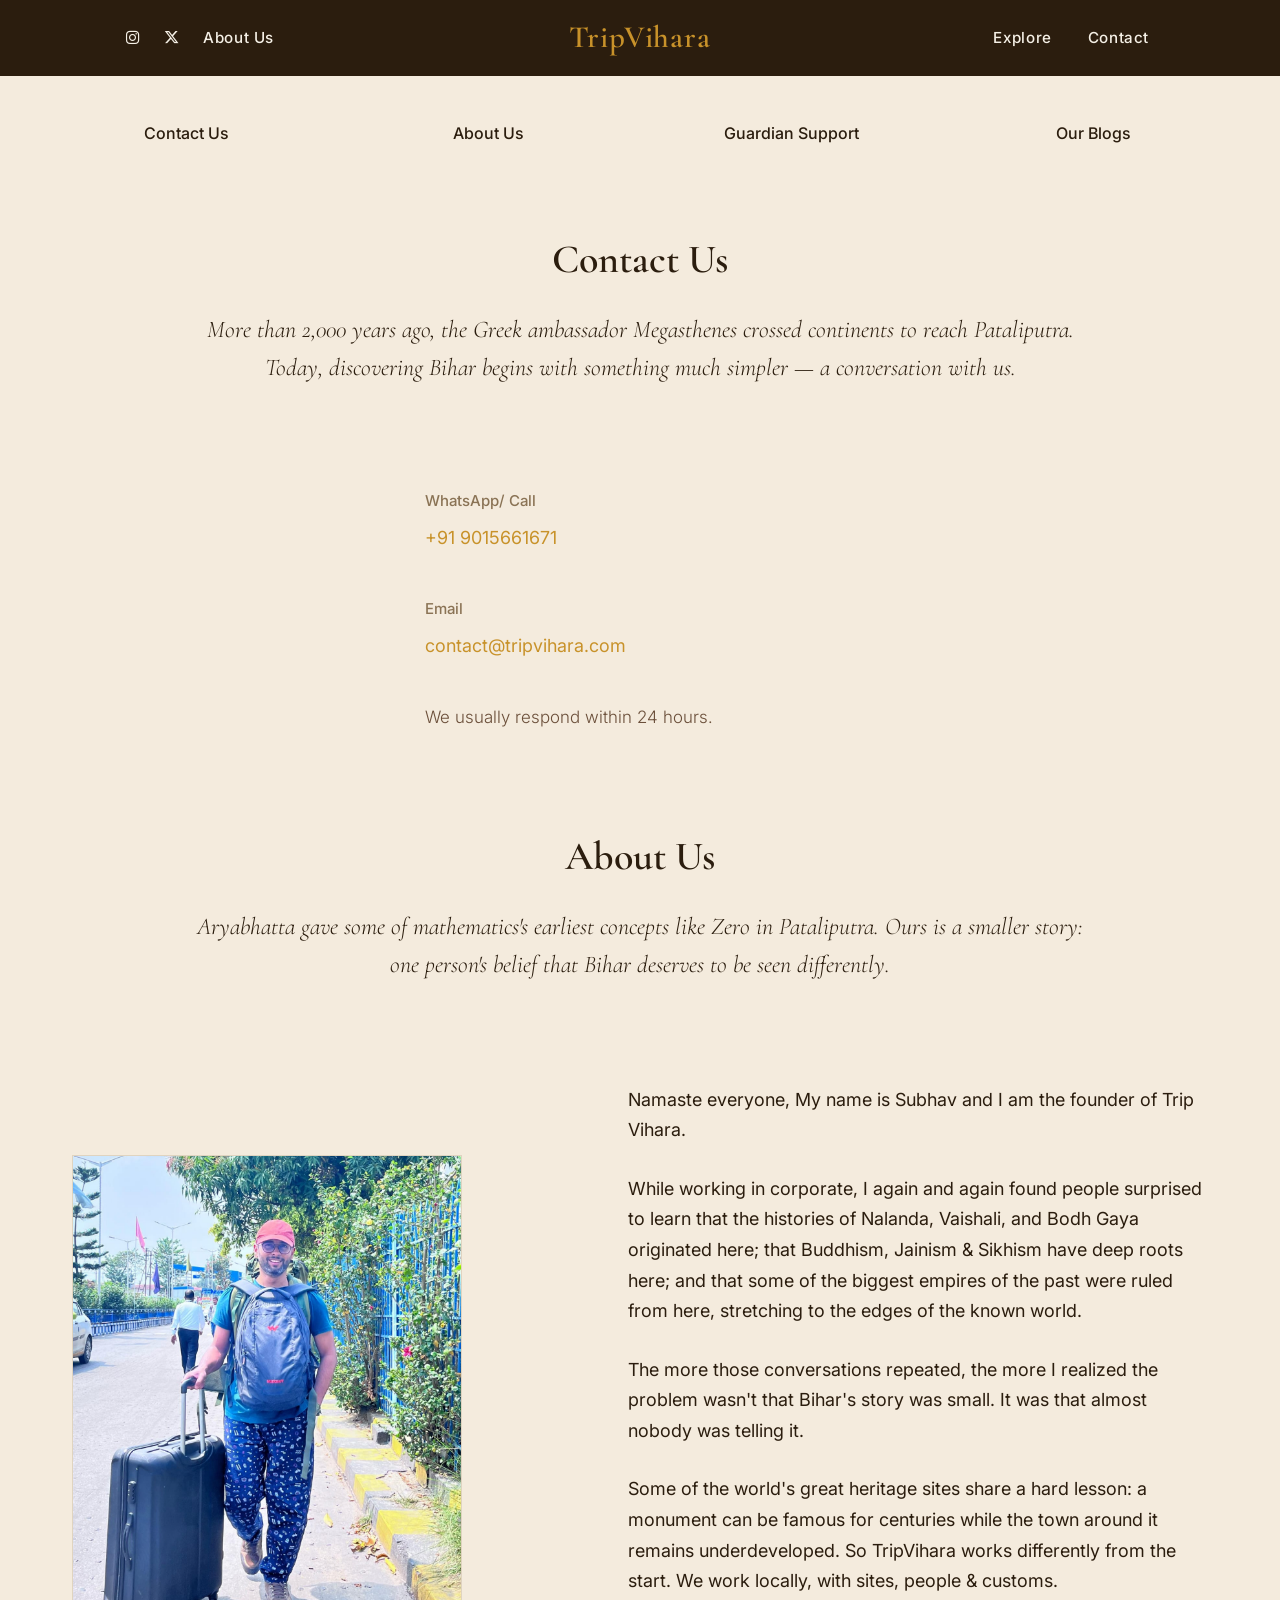
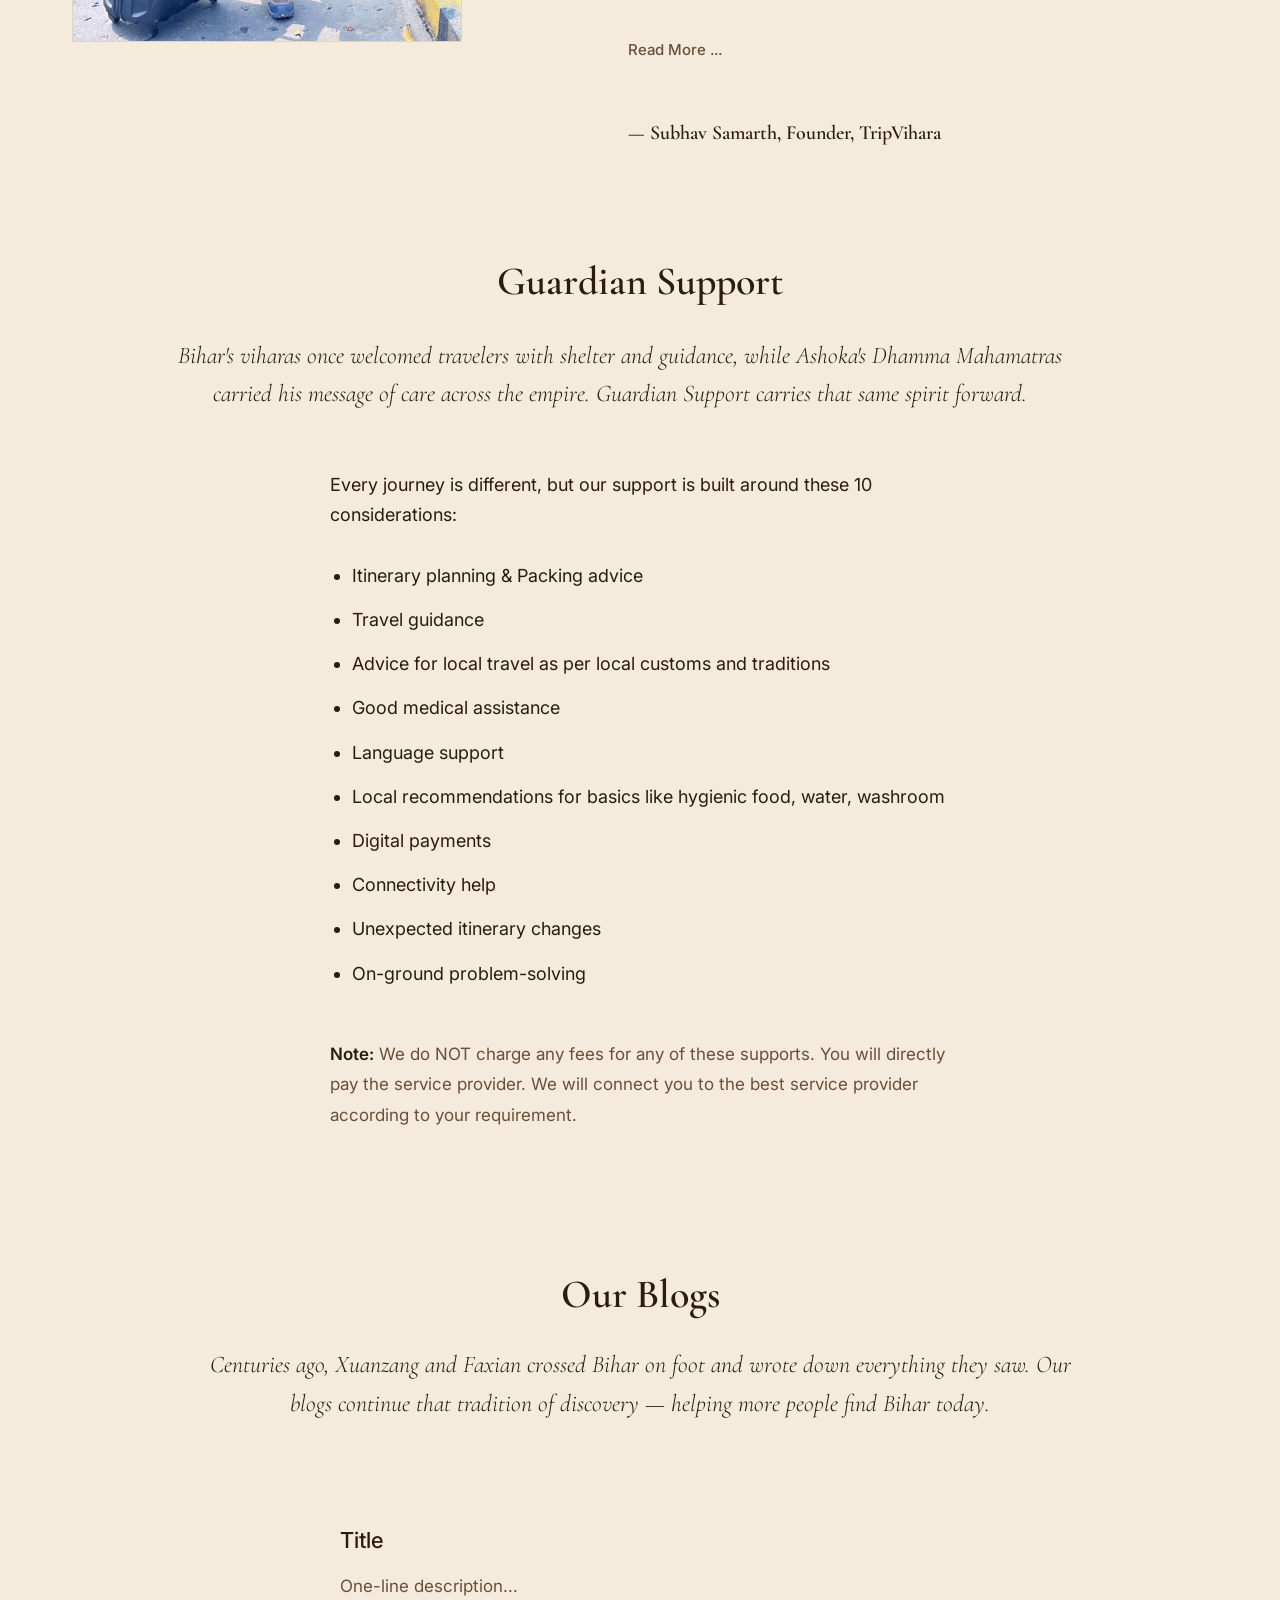
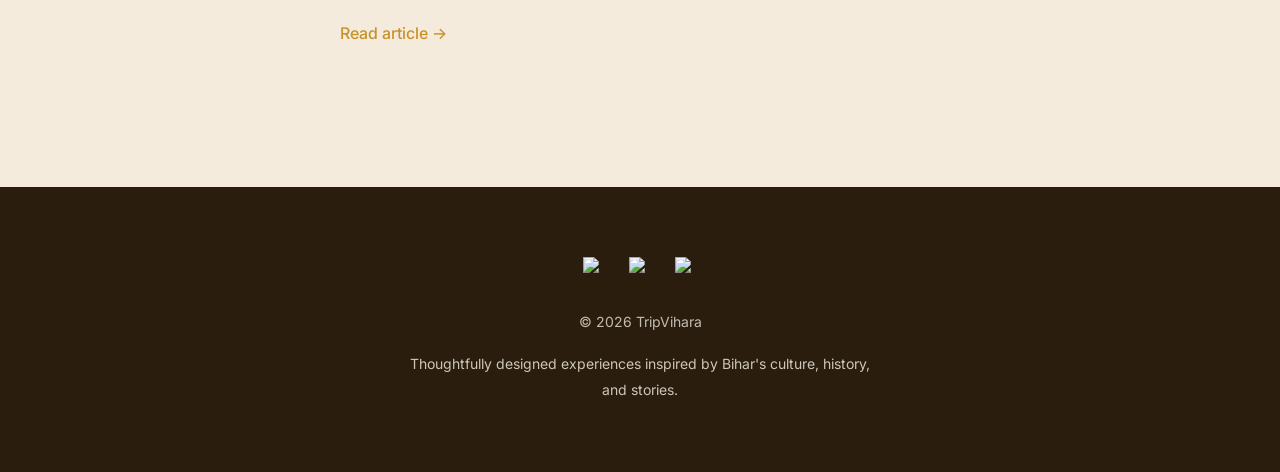
==== commit 14f48671: "Update Contact.html change button style" ====
--- a/Contact.html
+++ b/Contact.html
@@ -196,9 +196,11 @@
                             Some of the world's great heritage sites share a hard lesson: a monument can be famous for centuries while the town around it remains underdeveloped. So TripVihara works 
                             differently from the start. We work locally, with sites, people & customs.
                         </p>
+                        
                      </div>
                     
                     <div class="about-more">
+                        
                         <p>
                             We believe tourism should leave Bihar better than it found
                             it — supporting local people whenever practical, respecting
@@ -221,9 +223,7 @@
                         </p>
                     </div>
 
-                    <button class="read-more-btn" id="readMoreBtn">
-                        Read More <span>↓</span>
-                    </button>
+                    <button class="read-more-btn" id="readMoreBtn">Read More ...</button>
 
                 </div>
 
--- a/css/contact.css
+++ b/css/contact.css
@@ -596,7 +596,7 @@
     cursor: pointer;
 }
 
-.read-more-btn span {
+/* .read-more-btn span {
     display: inline-block;
     margin-left: 6px;
     transition: transform 0.3s ease;
@@ -604,7 +604,7 @@
 
 .read-more-btn.active span {
     transform: rotate(180deg);
-}
+} */
 
 /* Quote */
 
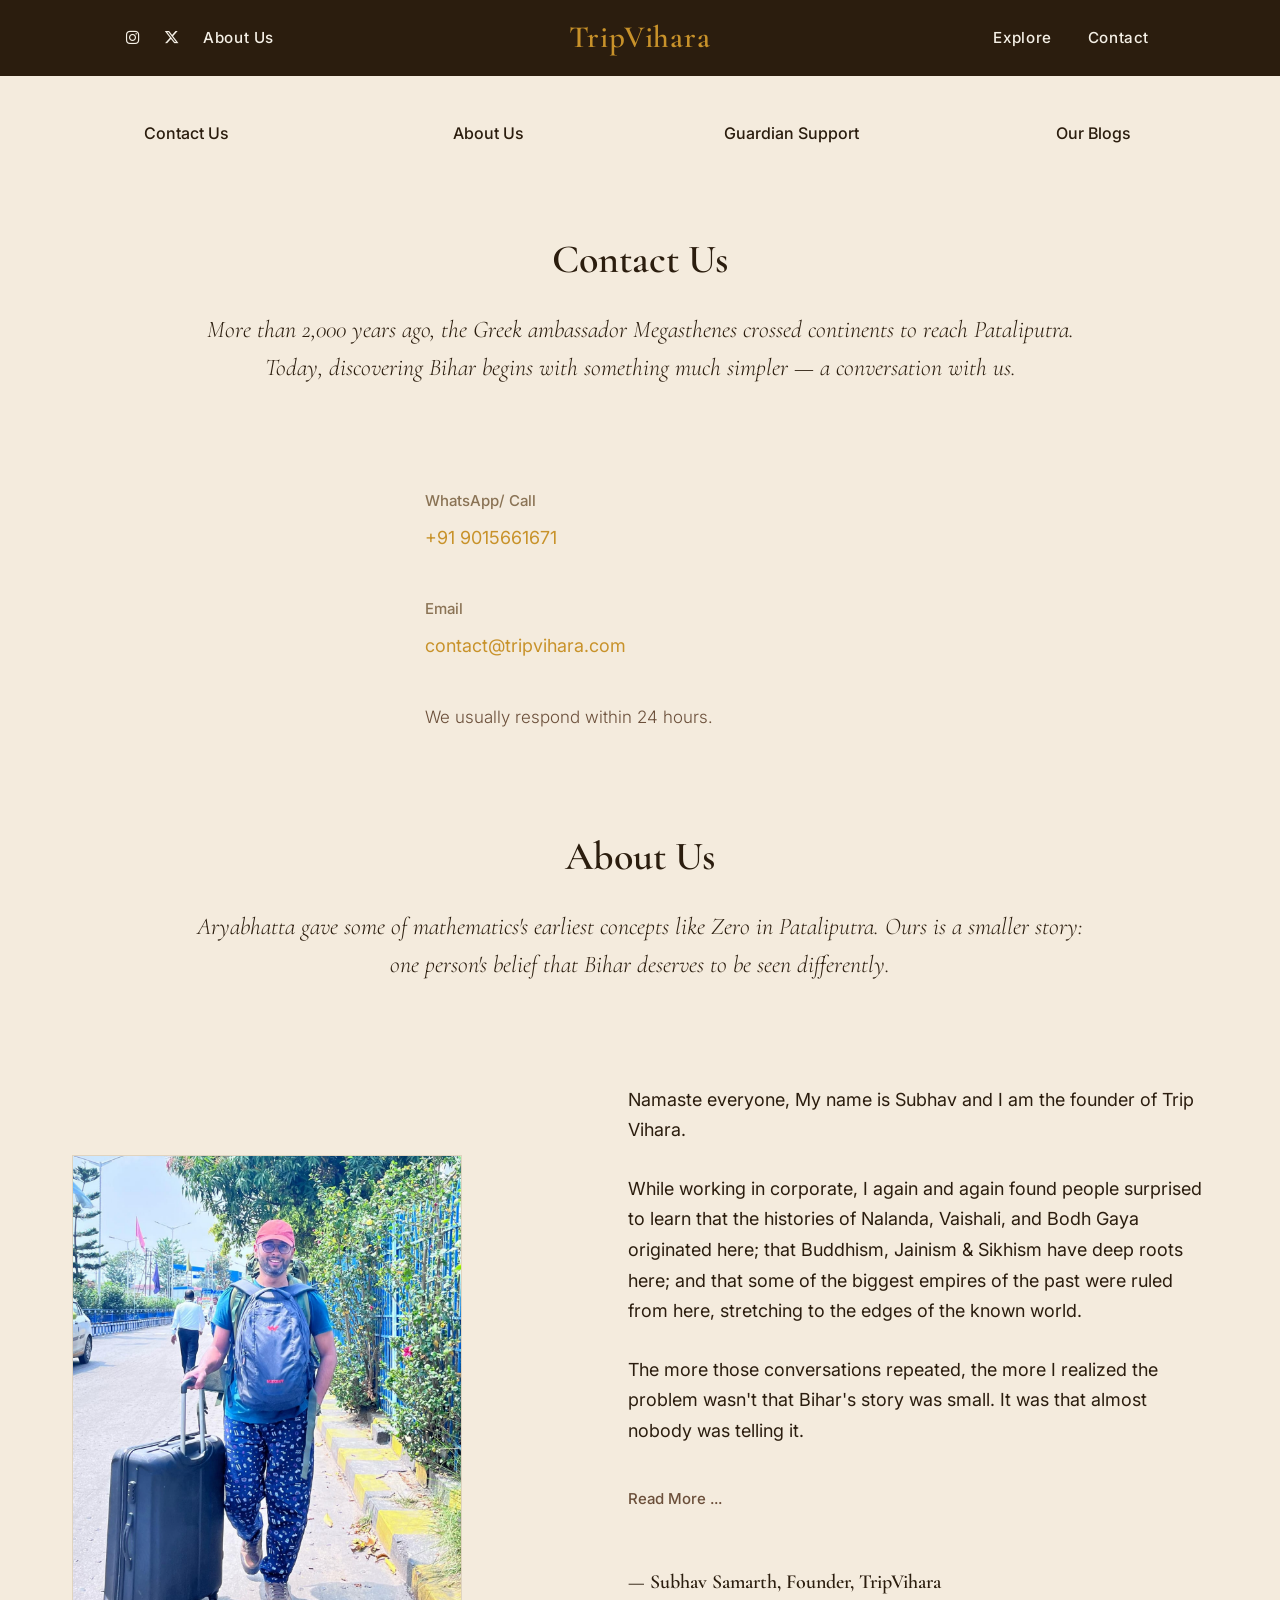
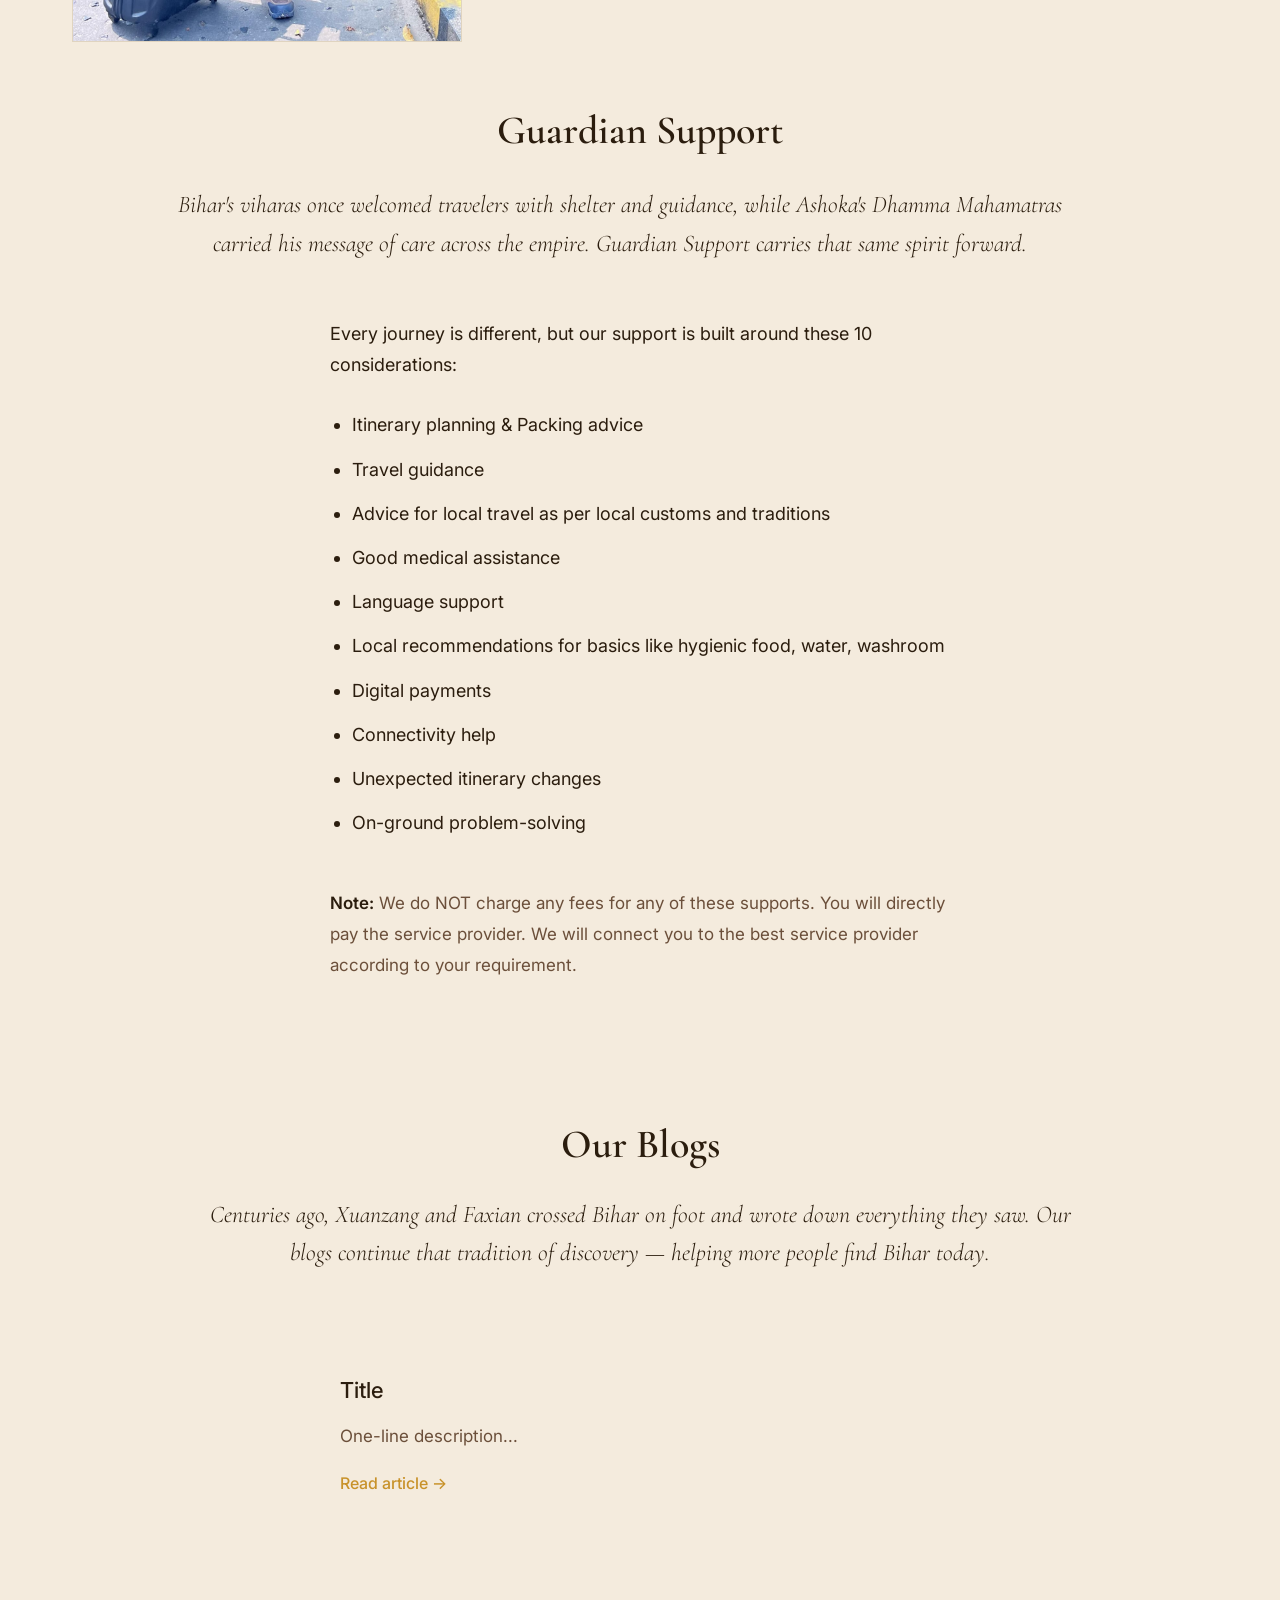
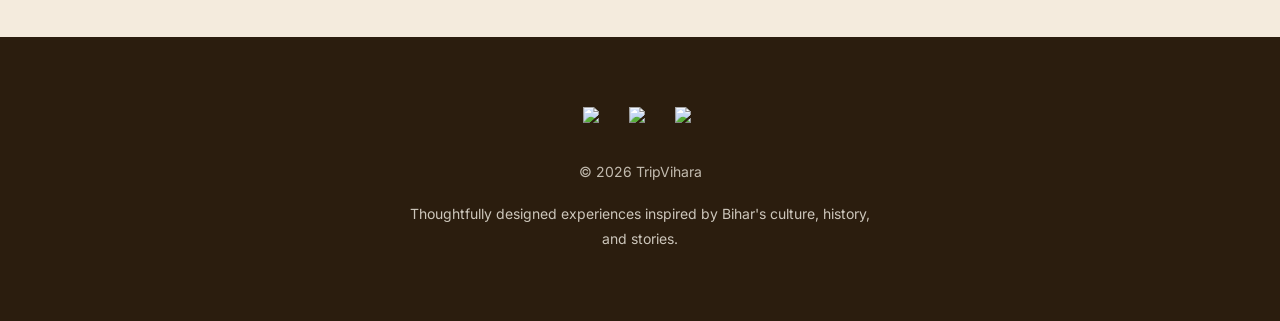
==== commit fe222ad6: "Update Contact.html update read more position" ====
--- a/Contact.html
+++ b/Contact.html
@@ -191,15 +191,15 @@
                         <p>
                             The more those conversations repeated, the more I realized the problem wasn't that Bihar's story was small. It was that almost nobody was telling it.
                         </p>
-    
-                        <p>
-                            Some of the world's great heritage sites share a hard lesson: a monument can be famous for centuries while the town around it remains underdeveloped. So TripVihara works 
-                            differently from the start. We work locally, with sites, people & customs.
-                        </p>
-                        
+                            
                      </div>
                     
                     <div class="about-more">
+                        
+                        <p>
+                            Some of the world's great heritage sites share a hard lesson: a monument can be famous for centuries while the town around it remains underdeveloped. So TripVihara works 
+                            differently from the start. We work locally, with sites, people & customs.
+                        </p>
                         
                         <p>
                             We believe tourism should leave Bihar better than it found
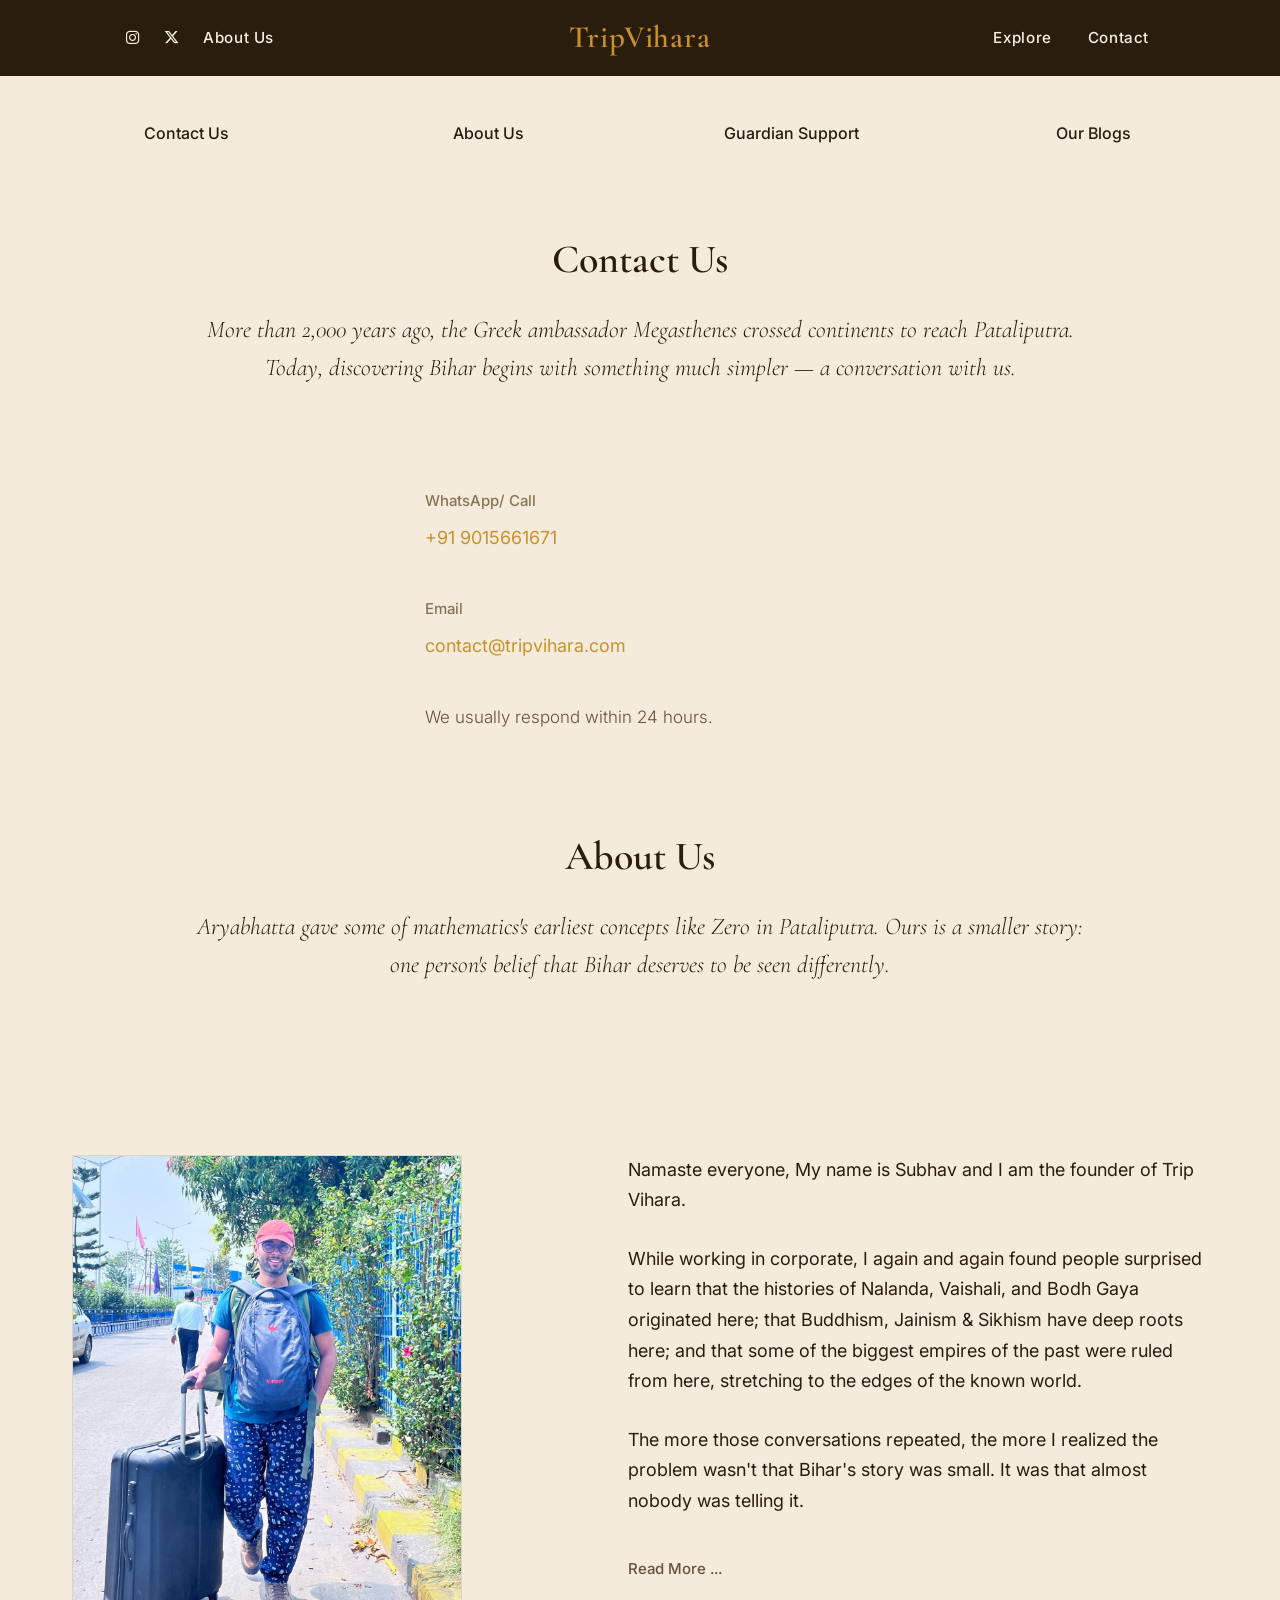
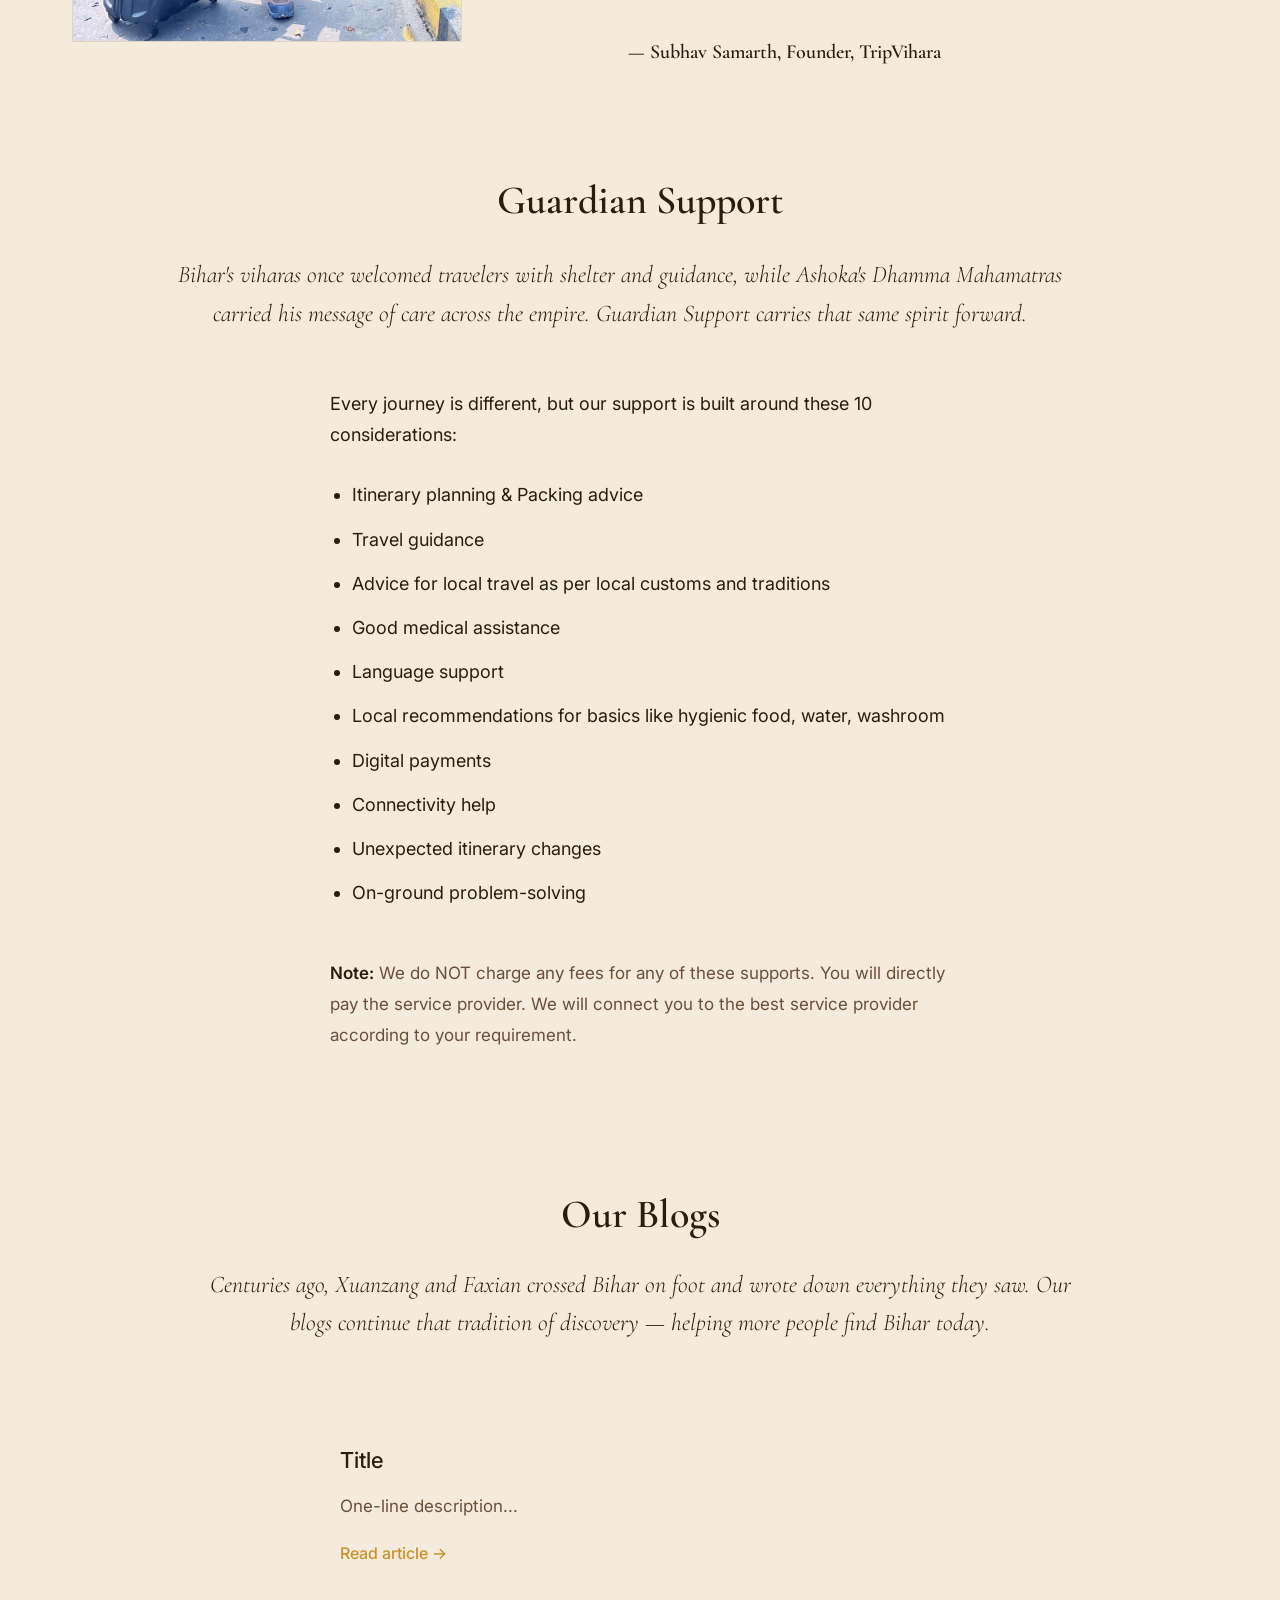
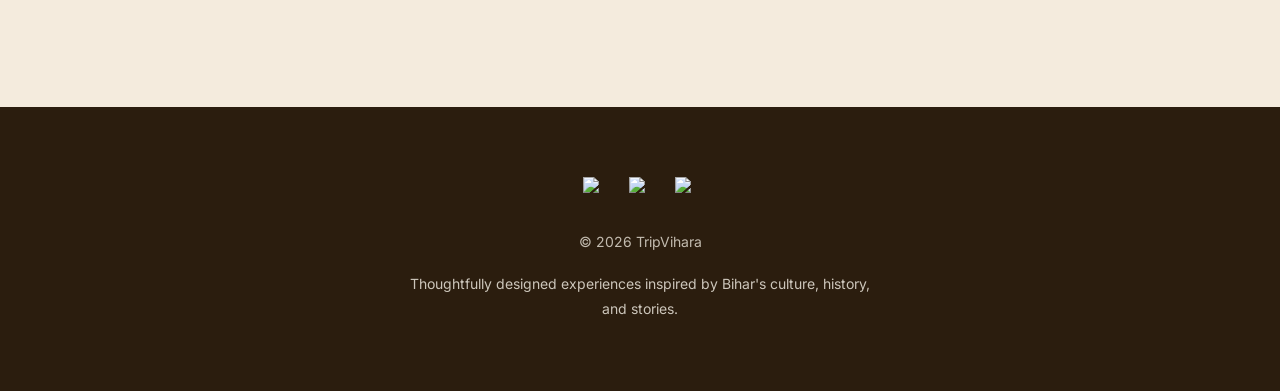
==== commit 64c27ad2: "Fix title formatting in Contact.html update trip vihara" ====
--- a/Contact.html
+++ b/Contact.html
@@ -4,7 +4,7 @@
 <head>
     <meta charset="UTF-8" />
     <meta name="viewport" content="width=device-width, initial-scale=1.0" />
-    <title>TRIP_VIHARA</title>
+    <title>TRIP VIHARA</title>
 
     <!-- ===== FONTS ===== -->
     <link rel="preconnect" href="https://fonts.googleapis.com" />
--- a/css/contact.css
+++ b/css/contact.css
@@ -572,6 +572,7 @@
 .about-content {
 
     width: 100%;
+    padding-top: 70px;
 }
 
 .about-more {
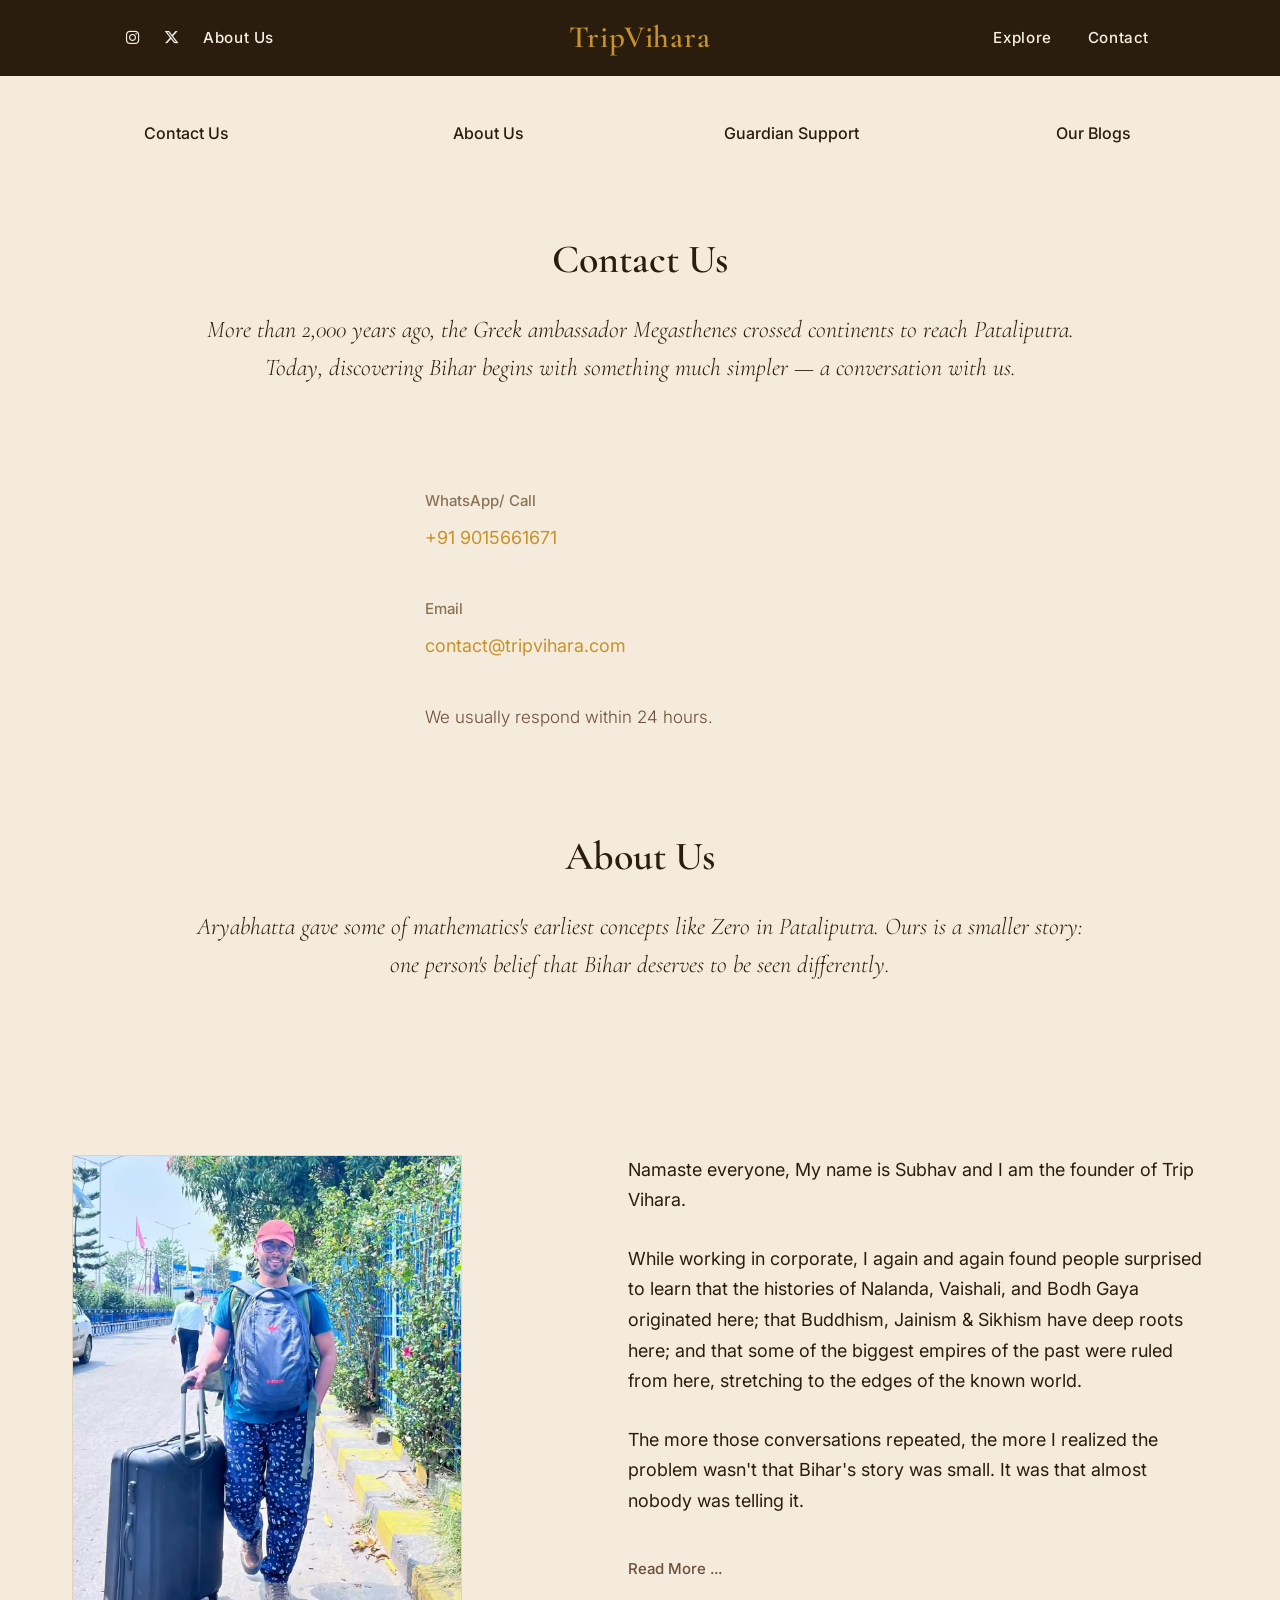
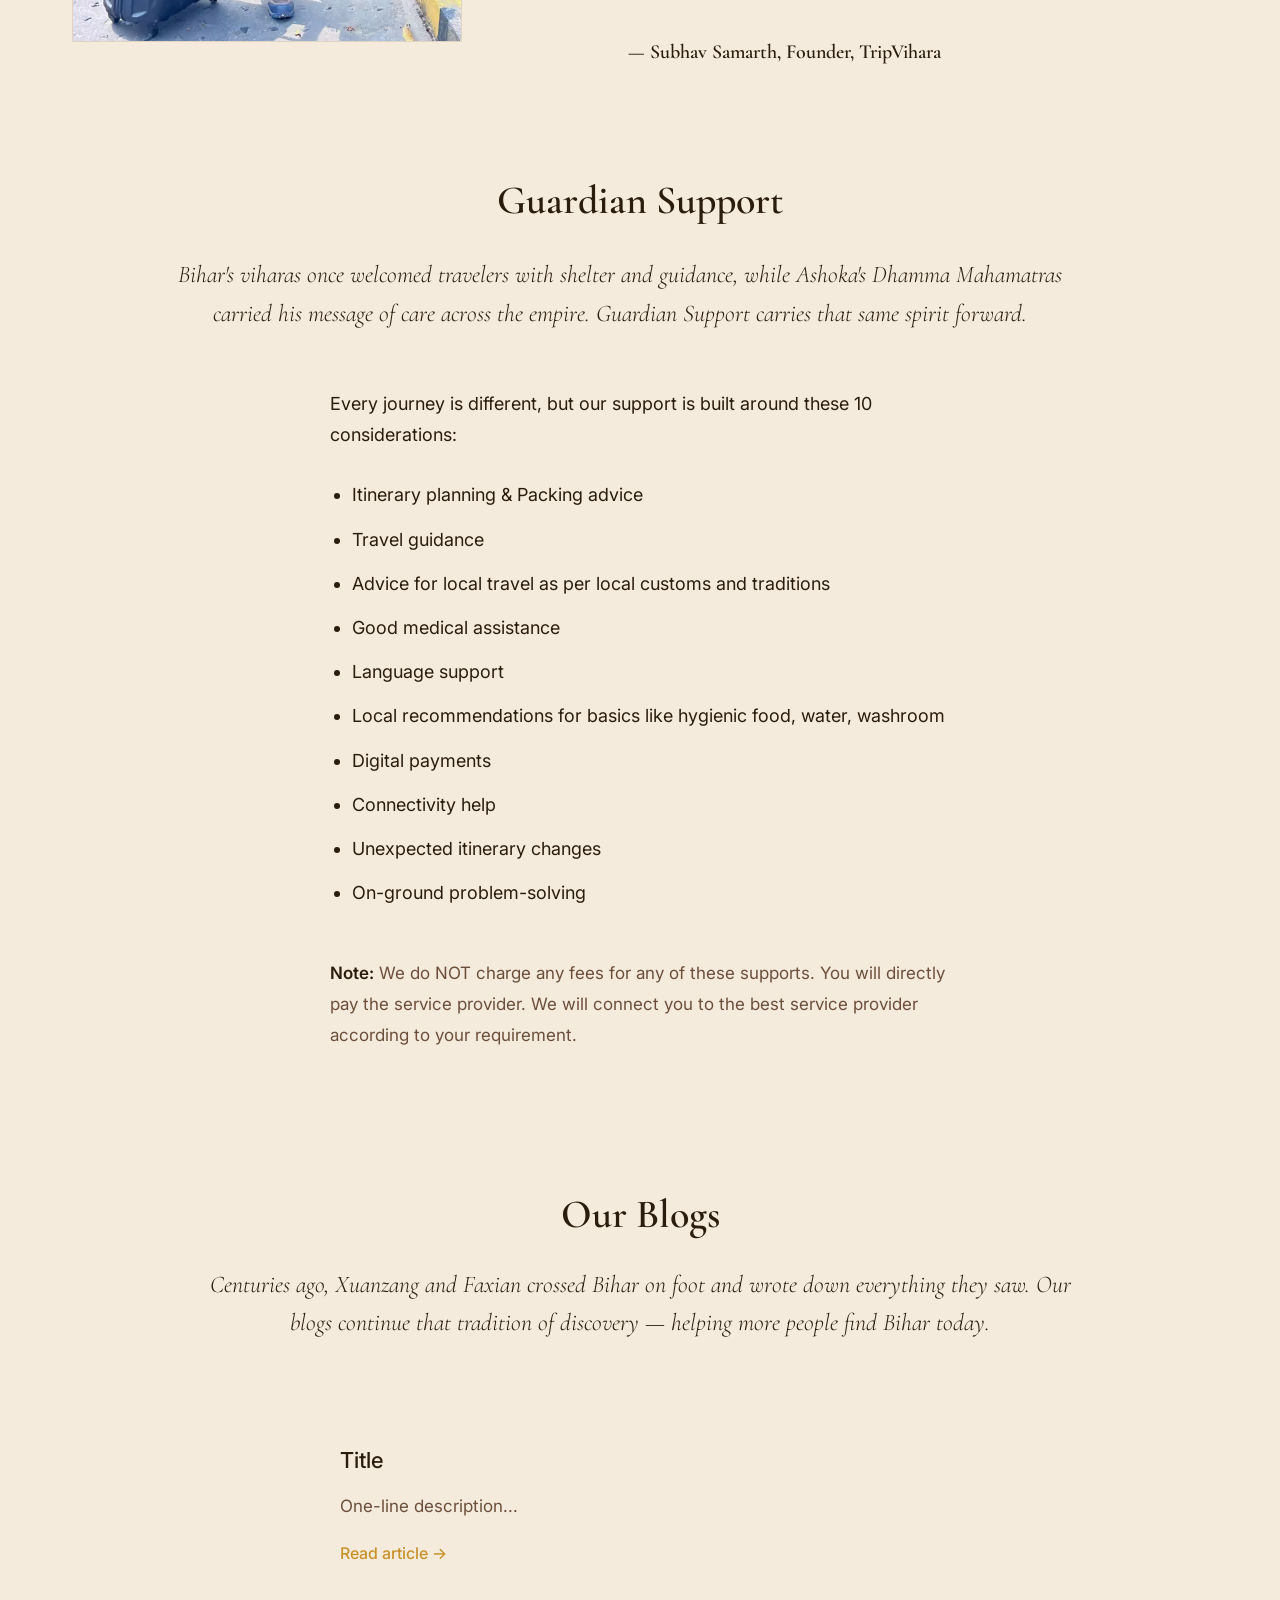
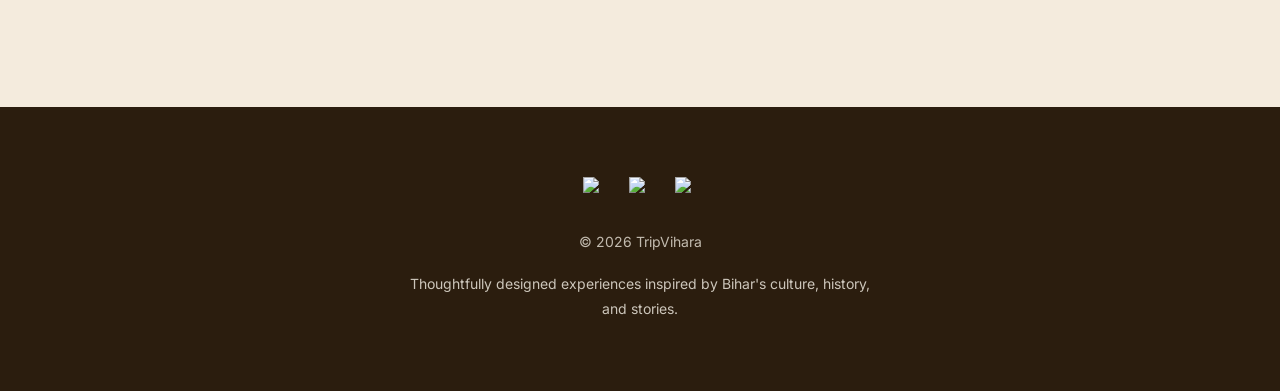
==== commit c6c4e31a: "updated founder image to check how it is working" ====
--- a/Contact.html
+++ b/Contact.html
@@ -170,7 +170,7 @@
             <!-- Left Column -->
             <div class="about-image">
 
-                <img src="images/founder.jpeg" alt="Subhav Samarth, Founder of TripVihara">
+                <img src="images/founder.avif" alt="Subhav Samarth, Founder of TripVihara">
 
             </div>
 
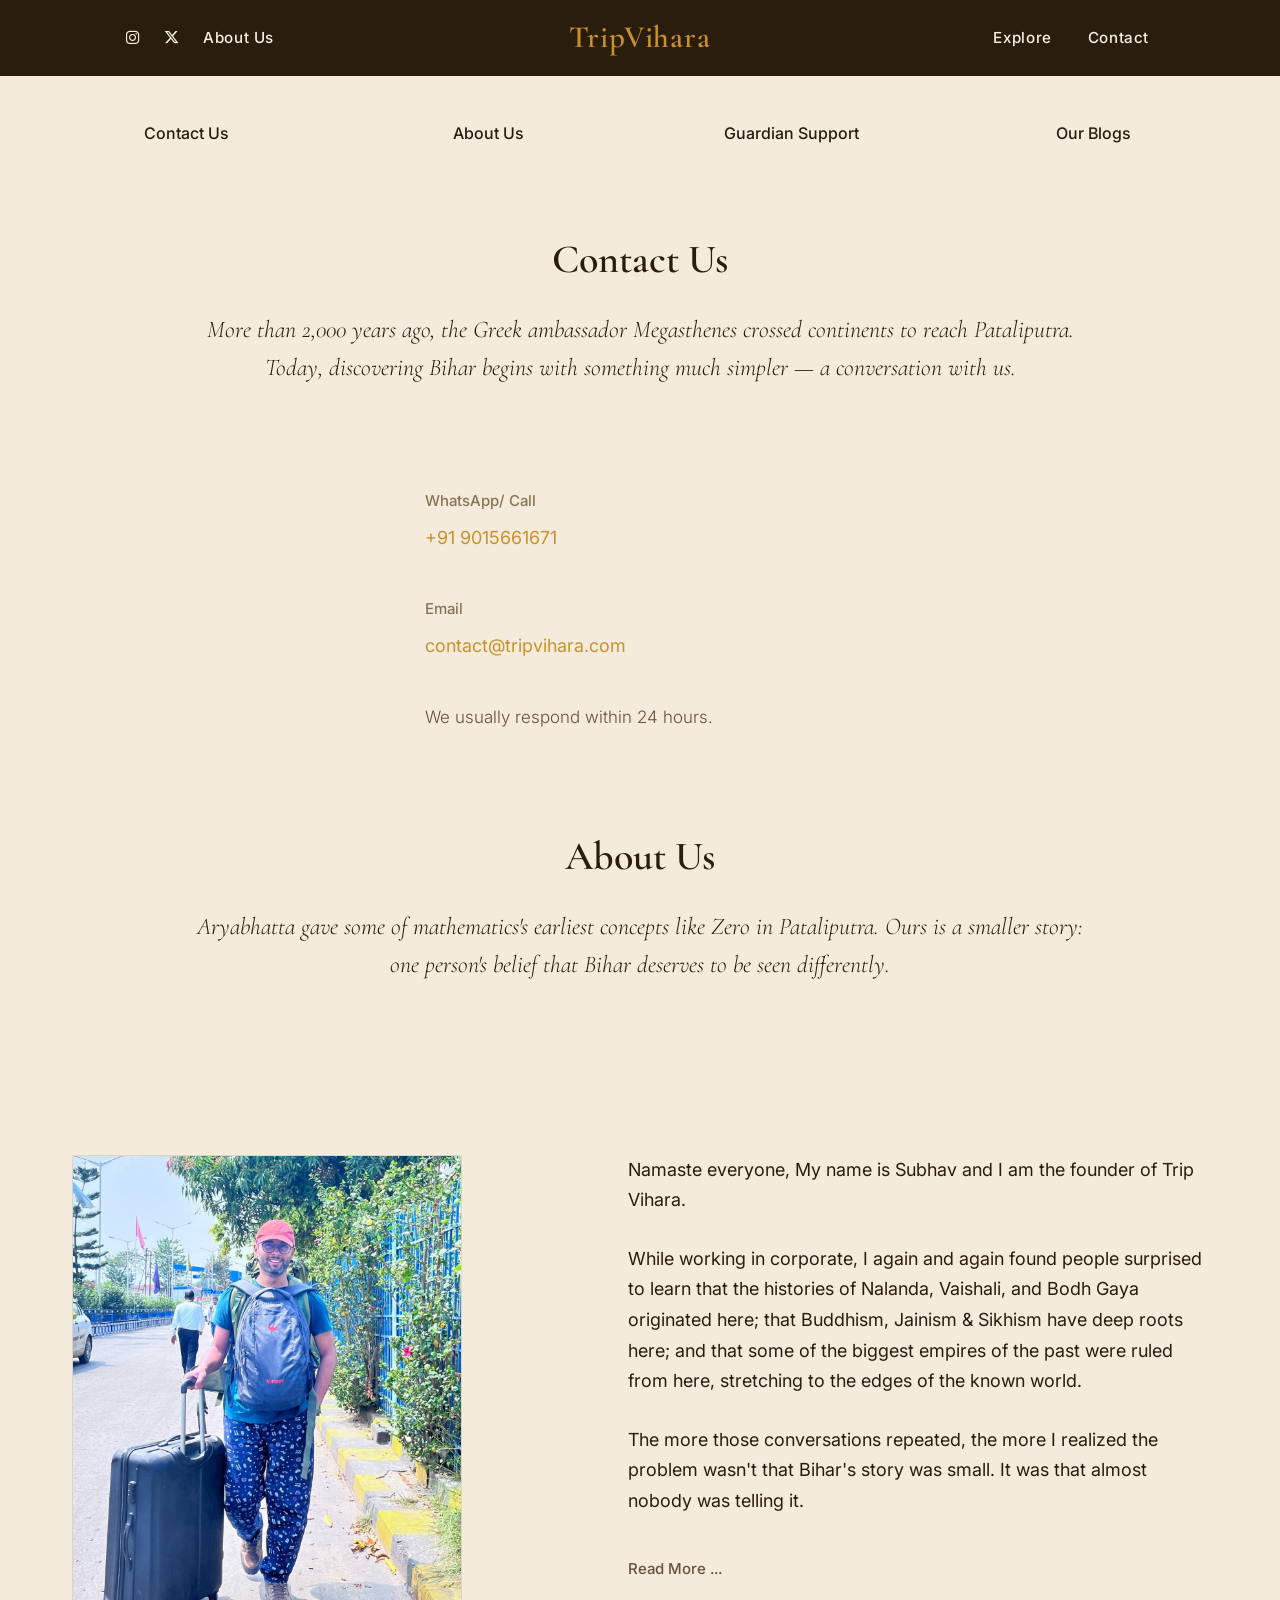
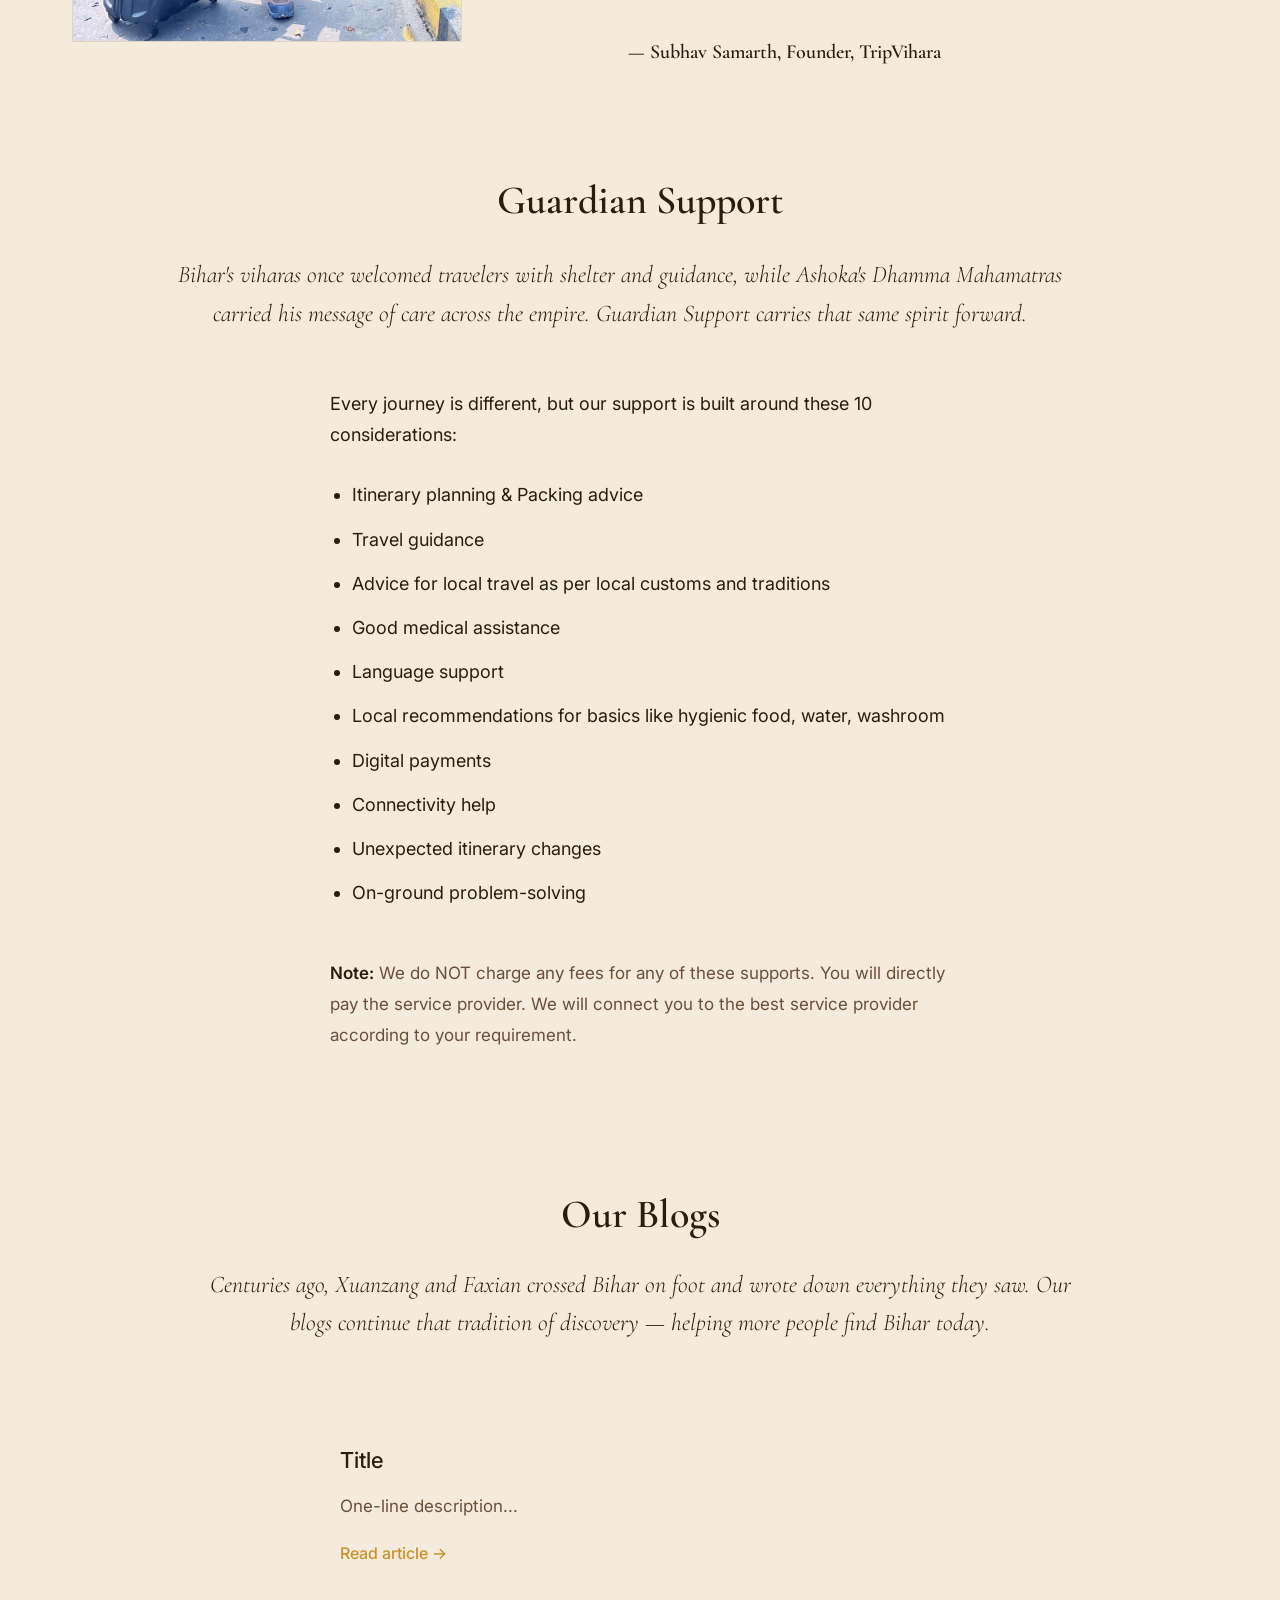
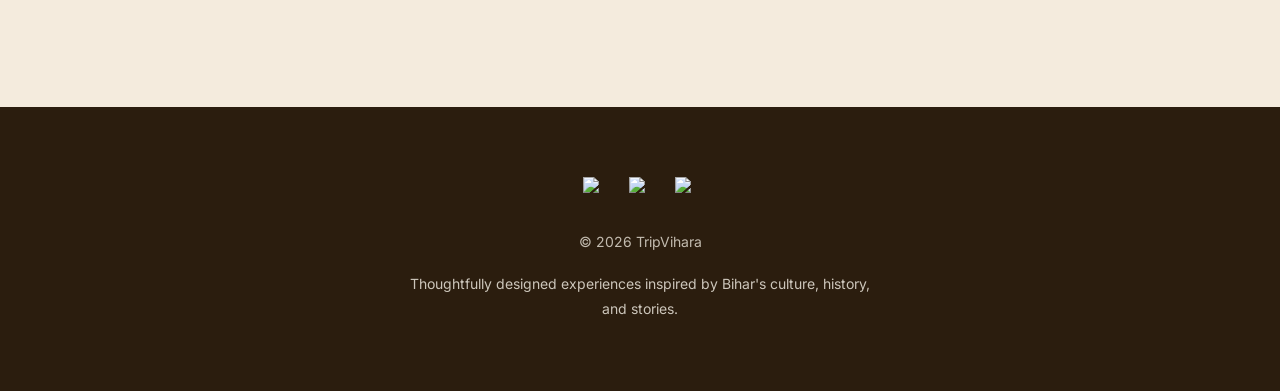
==== commit e516af12: "updated explore images" ====
--- a/Contact.html
+++ b/Contact.html
@@ -170,7 +170,7 @@
             <!-- Left Column -->
             <div class="about-image">
 
-                <img src="images/founder.avif" alt="Subhav Samarth, Founder of TripVihara">
+                <img src="images/founder.jpeg" alt="Subhav Samarth, Founder of TripVihara">
 
             </div>
 
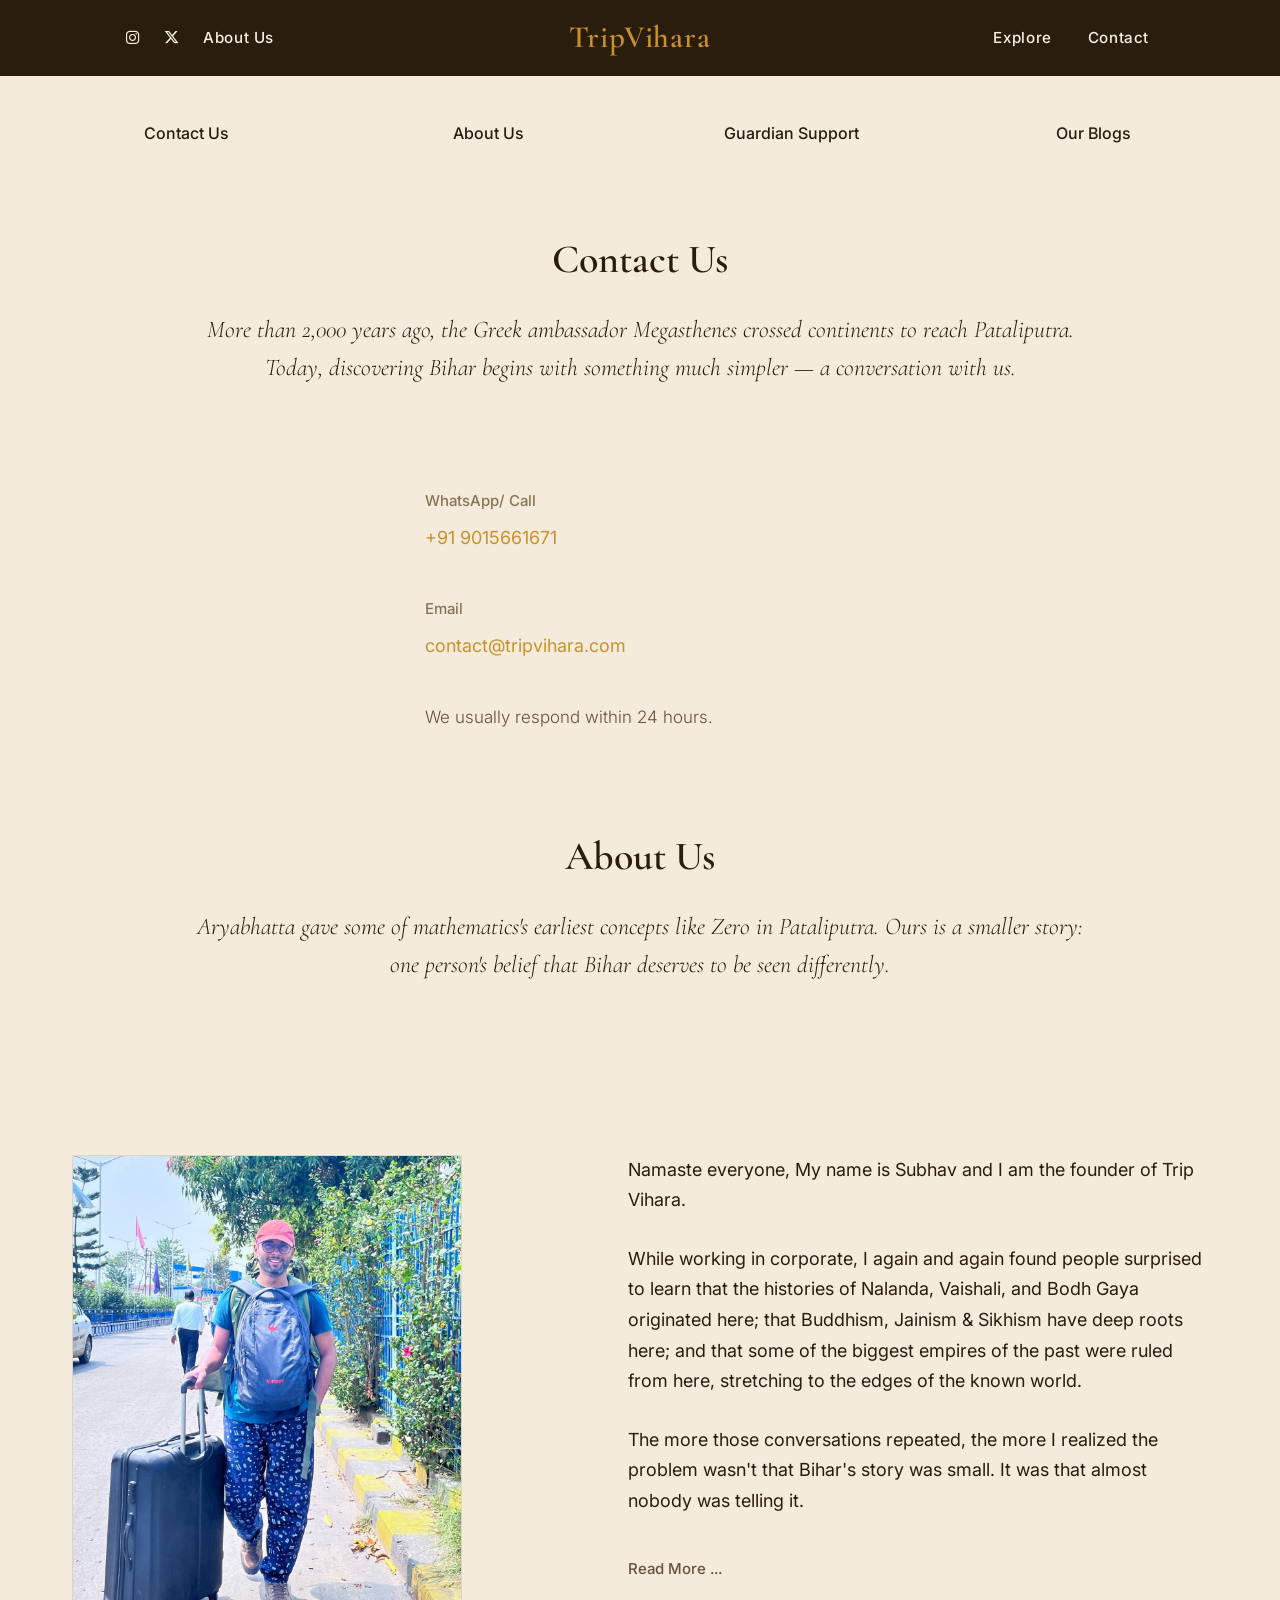
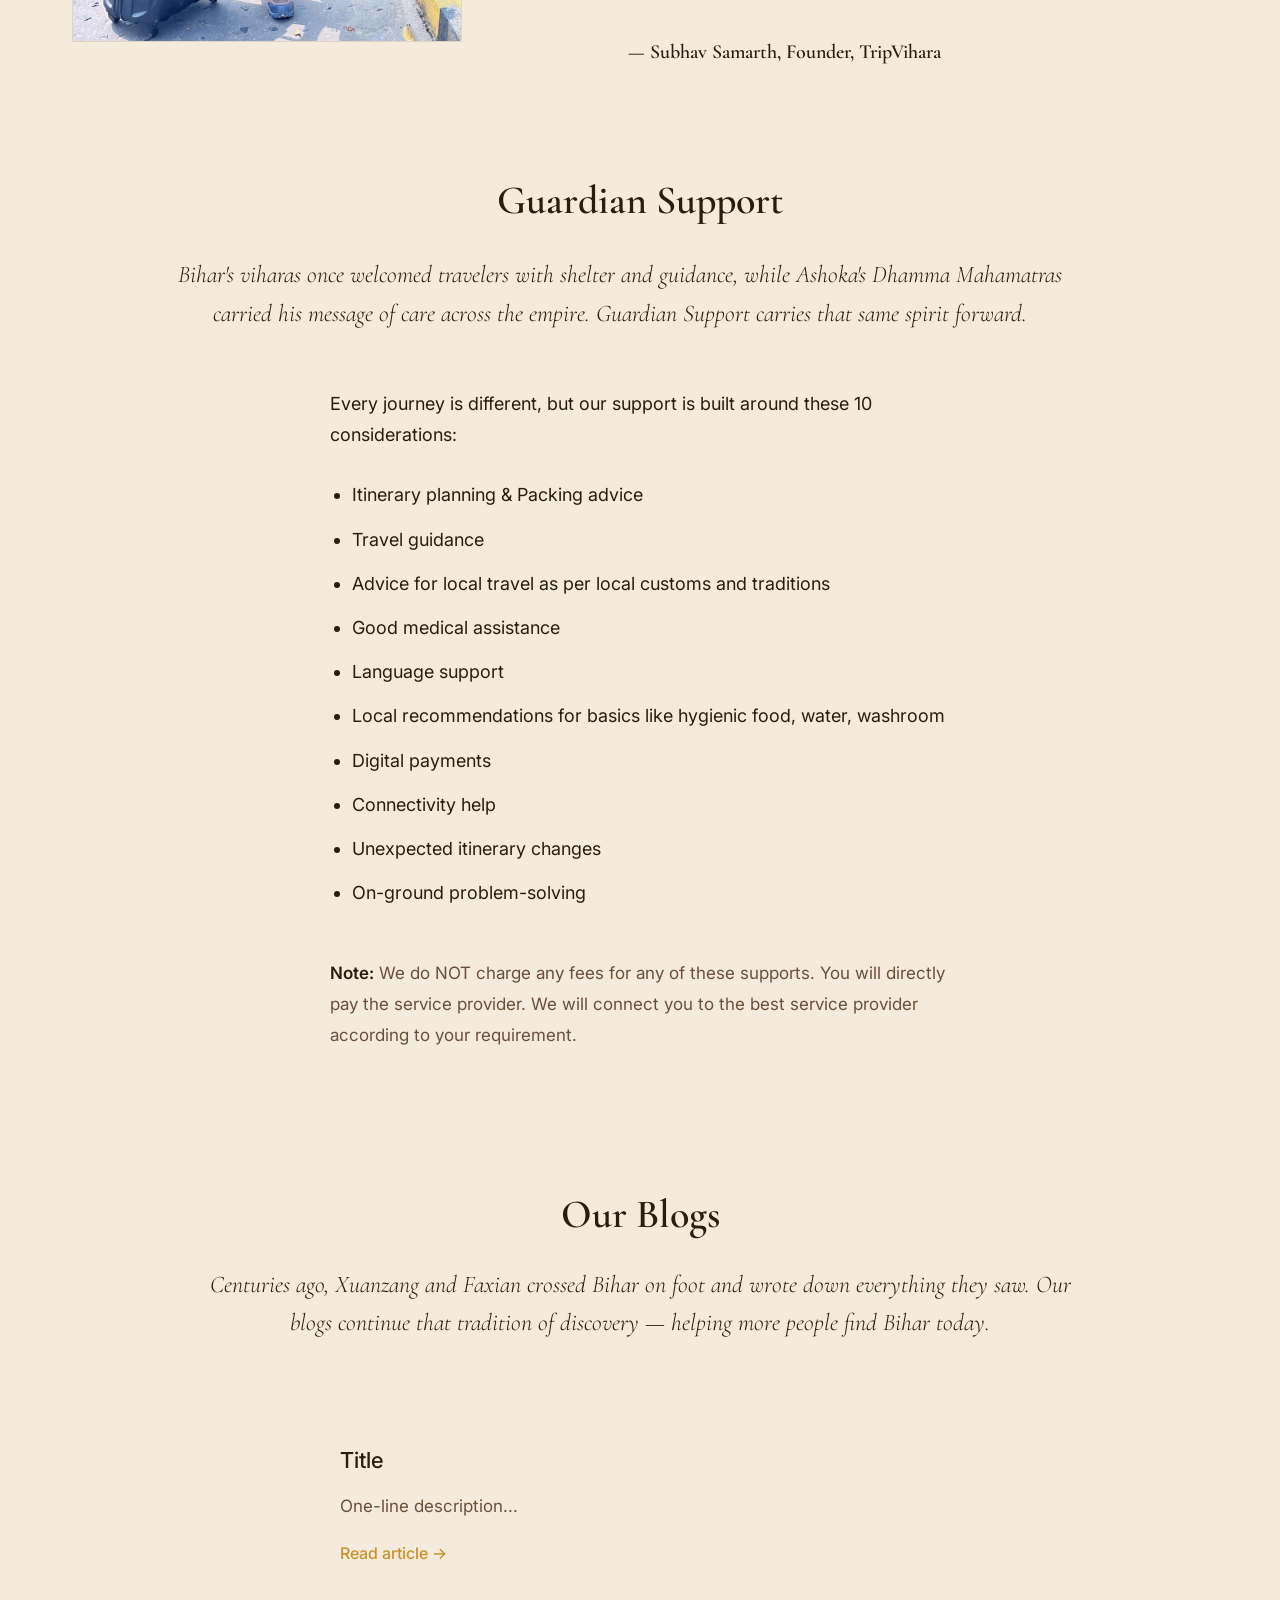
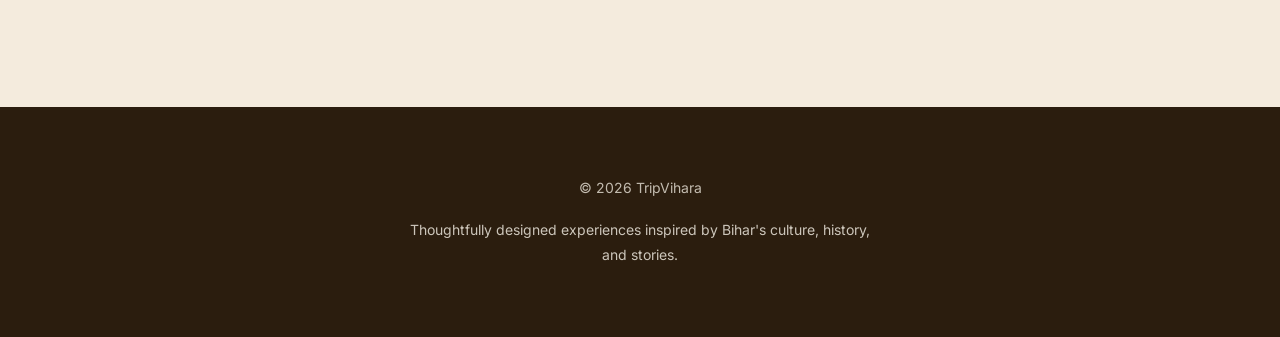
==== commit 6bb28e38: "removed social media from footer" ====
--- a/Contact.html
+++ b/Contact.html
@@ -330,16 +330,16 @@
        ============================================= -->
     <footer class="footer">
 
-        <div class="footer-socials">
+        <!-- <div class="footer-socials"> -->
 
             <!-- Add only the social icons that are actually live -->
-            <a href="https://www.instagram.com/tripvihara?utm_source=qr&stkn=NHJ6aTQzYW5tNmN5"><img src="instagram.svg" alt="Instagram"></a>
+            <!-- <a href="https://www.instagram.com/tripvihara?utm_source=qr&stkn=NHJ6aTQzYW5tNmN5"><img src="instagram.svg" alt="Instagram"></a>
 
             <a href="#"><img src="youtube.svg" alt="YouTube"></a>
 
-            <a href="#"><img src="facebook.svg" alt="Facebook"></a>
-
-        </div>
+            <a href="#"><img src="facebook.svg" alt="Facebook"></a> -->
+
+        <!-- </div> -->
 
         <p class="footer-copy">
             © 2026 TripVihara
--- a/css/contact.css
+++ b/css/contact.css
@@ -182,6 +182,12 @@
     gap: 30px;
 
     text-align: center;
+}
+
+@media (max-width: 768px) {
+    .contact-navigation {
+        display: none;
+    }
 }
 
 .contact-navigation-item {
